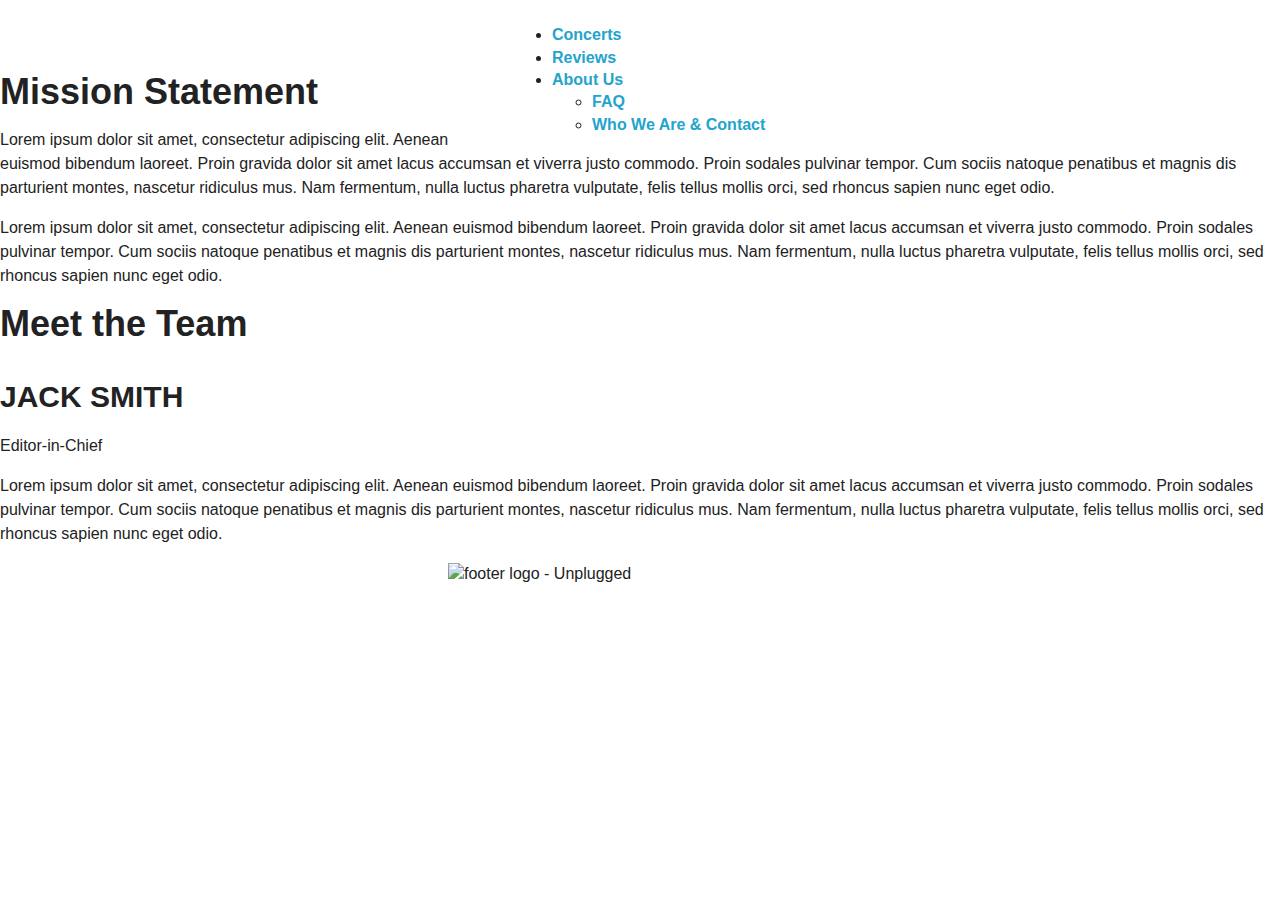
==== about/index.html @ dc60c1c3 "Working on about us page" ====
<!doctype html>
<html class="no-js" lang="">

<head>
    <meta charset="utf-8">
    <meta http-equiv="x-ua-compatible" content="ie=edge">
    <title></title>
    <meta name="description" content="">
    <meta name="viewport" content="width=device-width, initial-scale=1">
    <link rel="apple-touch-icon" href="../apple-touch-icon.png">
    <!-- Place favicon.ico in the root directory -->
    <link rel="stylesheet" href="../css/normalize.css">
    <link rel="stylesheet" href="../css/main.css">
    <script src="../js/vendor/modernizr-2.8.3.min.js"></script>
</head>

<body>
    <!--[if lt IE 8]>
            <p class="browserupgrade">You are using an <strong>outdated</strong> browser. Please <a href="http://browsehappy.com/">upgrade your browser</a> to improve your experience.</p>
        <![endif]-->
    <!-- Add your site or application content here -->
    <header>
        <h1 id="logo"><img src="../img/logo.png" alt="Unplugged"></h1>
        <nav>
            <ul>
                <li><a href="#">Concerts</a></li>
                <li><a href="#">Reviews</a></li>
                <li><a href="#">About Us</a>
                    <ul class="subnav">
                        <li><a href="#">FAQ</a></li>
                        <li><a href="#">Who We Are & Contact</a></li>
                    </ul>
                </li>
            </ul>
        </nav>
    </header>
    
    <div class="main-content">
        <div class="mission"></div>
        <h1>Mission Statement</h1>
        <p>Lorem ipsum dolor sit amet, consectetur adipiscing elit. Aenean euismod bibendum laoreet. Proin gravida dolor sit amet lacus accumsan et viverra justo commodo. Proin sodales pulvinar tempor. Cum sociis natoque penatibus et magnis dis parturient montes, nascetur ridiculus mus. Nam fermentum, nulla luctus pharetra vulputate, felis tellus mollis orci, sed rhoncus sapien nunc eget odio.
        </p>
        <p>Lorem ipsum dolor sit amet, consectetur adipiscing elit. Aenean euismod bibendum laoreet. Proin gravida dolor sit amet lacus accumsan et viverra justo commodo. Proin sodales pulvinar tempor. Cum sociis natoque penatibus et magnis dis parturient montes, nascetur ridiculus mus. Nam fermentum, nulla luctus pharetra vulputate, felis tellus mollis orci, sed rhoncus sapien nunc eget odio.
        </p>
        <div class="team">
            <h1>Meet the Team</h1>
            <div class="team-member clearfix">
                <div class="team-img" id="team-img-01"></div>
                <h2 class="team-name">Jack Smith</h2>
                <p class="team-title">Editor-in-Chief</p>
                <p class="team-description">
                    Lorem ipsum dolor sit amet, consectetur adipiscing elit. Aenean euismod bibendum laoreet. Proin gravida dolor sit amet lacus accumsan et viverra justo commodo. Proin sodales pulvinar tempor. Cum sociis natoque penatibus et magnis dis parturient montes, nascetur ridiculus mus. Nam fermentum, nulla luctus pharetra vulputate, felis tellus mollis orci, sed rhoncus sapien nunc eget odio.
                </p>
            </div>
            <!-- team-member -->
        </div>
        <!-- team -->
    </div>
    <!-- main-content -->
    <!-- Footer -->
    <footer>
        <div id="footer-logo"><img src="../img/footer-logo.png" alt="footer logo - Unplugged"></div>
    </footer>
    <!-- Javascript stuff -->
    <script src="https://code.jquery.com/jquery-1.12.0.min.js"></script>
    <script>
    window.jQuery || document.write('<script src="../js/vendor/jquery-1.12.0.min.js"><\/script>')
    </script>
    <script src="../js/plugins.js"></script>
    <script src="../js/main.js"></script>
    <!-- Google Analytics: change UA-XXXXX-X to be your site's ID. -->
    <script>
    (function(b, o, i, l, e, r) {
        b.GoogleAnalyticsObject = l;
        b[l] || (b[l] =
            function() {
                (b[l].q = b[l].q || []).push(arguments)
            });
        b[l].l = +new Date;
        e = o.createElement(i);
        r = o.getElementsByTagName(i)[0];
        e.src = 'https://www.google-analytics.com/analytics.js';
        r.parentNode.insertBefore(e, r)
    }(window, document, 'script', 'ga'));
    ga('create', 'UA-XXXXX-X', 'auto');
    ga('send', 'pageview');
    </script>
</body>

</html>
---- css/main.css ----
/*! HTML5 Boilerplate v5.3.0 | MIT License | https://html5boilerplate.com/ */


/*
 * What follows is the result of much research on cross-browser styling.
 * Credit left inline and big thanks to Nicolas Gallagher, Jonathan Neal,
 * Kroc Camen, and the H5BP dev community and team.
 */


/* ==========================================================================
   Base styles: opinionated defaults
   ========================================================================== */

html {
    color: #222;
    font-size: 1em;
    line-height: 1.4;
}


/*
 * Remove text-shadow in selection highlight:
 * https://twitter.com/miketaylr/status/12228805301
 *
 * These selection rule sets have to be separate.
 * Customize the background color to match your design.
 */

::-moz-selection {
    background: #b3d4fc;
    text-shadow: none;
}

::selection {
    background: #b3d4fc;
    text-shadow: none;
}


/*
 * A better looking default horizontal rule
 */

hr {
    display: block;
    height: 1px;
    border: 0;
    border-top: 1px solid #ccc;
    margin: 1em 0;
    padding: 0;
}


/*
 * Remove the gap between audio, canvas, iframes,
 * images, videos and the bottom of their containers:
 * https://github.com/h5bp/html5-boilerplate/issues/440
 */

audio,
canvas,
iframe,
img,
svg,
video {
    vertical-align: middle;
}


/*
 * Remove default fieldset styles.
 */

fieldset {
    border: 0;
    margin: 0;
    padding: 0;
}


/*
 * Allow only vertical resizing of textareas.
 */

textarea {
    resize: vertical;
}


/* ==========================================================================
   Browser Upgrade Prompt
   ========================================================================== */

.browserupgrade {
    margin: 0.2em 0;
    background: #ccc;
    color: #000;
    padding: 0.2em 0;
}


/* ==========================================================================
   Author's custom styles
   ========================================================================== */
   
/* COLORS =============================================
Dark Pink (Magenta): #b21e49;
Light Grey: #eeeeee;
Bright Pink: #ff1256;
Dark Grey: #222222;
Blue: #23a4cc;
============================================= */

/* Global Styles ============================= */
body, html{
    font-family: 'Source Sans Pro', sans-serif;
    font-size: 16px;
    color: #222222;
}
 
a {
    font-weight: bold;
    color: #23a4cc;
    text-decoration: none;
}
 

p{
    font-size: 1rem;
    line-height: 1.5rem;
}

h1, h2, h3, h4{
    
}
 
h1 {
  font-size: 2.25rem; /* 36px */
  font-weight: bold;
  line-height: 0.667;
  
}

 
h2{
  font-size: 1.875rem; /* 30px */
  font-weight: bold;
  text-transform: uppercase;
  line-height: 0.8;
}
 
h3 {
  font-size: 1.5; /* 24px */
  font-weight: bold;
  line-height: 1;
  
}


 
h4{
    
}

.btn {
    background-color: #ff1256;
    border: none;
    color: #ffffff;
    font-weight: bold;
    text-transform: uppercase;
    line-height: 1.333em;
    text-align: center;
    box-shadow: 2px 2px 0 #DADADA;

    /* this is what I extracted from photoshop - box-shadow: 1.5px 2.598px 0 0 rgba(178, 30, 73, 0.4);*/

}

.btn:hover {
    background-color: #b21e49;
}


/* Header ============================= */

header {
    width: 100%;
}

#logo {
    width: 90%;
    margin: auto;
    /* centers the logo */
}

nav {
    width: 100%;
}

nav ul {
    margin: auto;
    /*  centers the navigation items */
}


/* Main Content ============================= */

#main-content {
    width: 96%;
    margin: 0 2%;
}

.hero-area {
    width: 100%;
}

.top-story {
    width: 100%;
}

.top-img {
    width: 100%;
}


/* Sidebar ============================= */

aside {
    width: 100%;
}

.newsletter {
    width: 100%;
}

.upcoming {
    display: none;
}

.faq {
    display: none;
}


/* Recent News & Reviews section ============================= */

.feed {
    width: 100%;
}

.feed-item {
    clear: both;
}

.feed-image {
    width: 44%;
    margin-right: 6%;
    float: left;
}

.feed-item p {
    display: none;
}


/* Footer ============================= */

footer {
    /* need to add clear:both property to clear the floats from news and reviews section.
       Otherwise footer mixes with last news/review section */
    clear: both;
    width: 70%;
    margin: auto;
}

#footer-logo {
    width: 100%;
}


/* ==========================================================================
   Helper classes
   ========================================================================== */


/*
 * Hide visually and from screen readers
 */

.hidden {
    display: none !important;
}


/*
 * Hide only visually, but have it available for screen readers:
 * http://snook.ca/archives/html_and_css/hiding-content-for-accessibility
 */

.visuallyhidden {
    border: 0;
    clip: rect(0 0 0 0);
    height: 1px;
    margin: -1px;
    overflow: hidden;
    padding: 0;
    position: absolute;
    width: 1px;
}


/*
 * Extends the .visuallyhidden class to allow the element
 * to be focusable when navigated to via the keyboard:
 * https://www.drupal.org/node/897638
 */

.visuallyhidden.focusable:active,
.visuallyhidden.focusable:focus {
    clip: auto;
    height: auto;
    margin: 0;
    overflow: visible;
    position: static;
    width: auto;
}


/*
 * Hide visually and from screen readers, but maintain layout
 */

.invisible {
    visibility: hidden;
}


/*
 * Clearfix: contain floats
 *
 * For modern browsers
 * 1. The space content is one way to avoid an Opera bug when the
 *    `contenteditable` attribute is included anywhere else in the document.
 *    Otherwise it causes space to appear at the top and bottom of elements
 *    that receive the `clearfix` class.
 * 2. The use of `table` rather than `block` is only necessary if using
 *    `:before` to contain the top-margins of child elements.
 */

.clearfix:before,
.clearfix:after {
    content: " ";
    /* 1 */
    display: table;
    /* 2 */
}

.clearfix:after {
    clear: both;
}


/* ==========================================================================
   EXAMPLE Media Queries for Responsive Design.
   These examples override the primary ('mobile first') styles.
   Modify as content requires.
   ========================================================================== */

@media (min-width: 768px) {
    /*  for tablet styles */
    #logo {
        width: 40%;
        float: left;
    }
    
    nav {
        width: 60%;
        float: right;
    }
    /*  Featured news item section ============== */
    .top-story {
        width: 100%;
    }
    
    /* sidebar section ===================== */
    .sidebar {
        clear: both;
        width: 30%;
        float: right;
    }
    .upcoming {
        display: block;
    }
    .faq {
        display: block;
    }
    /*  Recent News & Reviews section ============== */
    .feed {
        width: 60%;
        float: left;
    }
    .feed-image {
        width: 35%;
    }
    /*   DETAILS pages ======================= */
    .detail-img {
        width: 45%;
        float: left;
    }
    .detail-title {
        width: 50%;
        float: right;
    }
    .reviews-detail {
        clear: both;
    }

    aside.detail {
        width: 100%;
    }

    .detail .newsletter h2 {
        display: inline;
    }

    .detail .newsletter input {
        display: inline;
    }
    /*  footer ================ */
    footer {
        width: 100%;
        clear: both;
    }
    #footer-logo {
        width: 30%;
        margin: auto;
    }
}

@media (min-width: 940px) {
    /*  for desktop styles */
}

@media print,
(-webkit-min-device-pixel-ratio: 1.25),
(min-resolution: 1.25dppx),
(min-resolution: 120dpi) {
    /* Style adjustments for high resolution devices */
}


/* ==========================================================================
   Print styles.
   Inlined to avoid the additional HTTP request:
   http://www.phpied.com/delay-loading-your-print-css/
   ========================================================================== */

@media print {
    *,
    *:before,
    *:after,
    *:first-letter,
    *:first-line {
        background: transparent !important;
        color: #000 !important;
        /* Black prints faster:
                                   http://www.sanbeiji.com/archives/953 */
        box-shadow: none !important;
        text-shadow: none !important;
    }
    a,
    a:visited {
        text-decoration: underline;
    }
    a[href]:after {
        content: " (" attr(href) ")";
    }
    abbr[title]:after {
        content: " (" attr(title) ")";
    }
    /*
     * Don't show links that are fragment identifiers,
     * or use the `javascript:` pseudo protocol
     */
    a[href^="#"]:after,
    a[href^="javascript:"]:after {
        content: "";
    }
    pre,
    blockquote {
        border: 1px solid #999;
        page-break-inside: avoid;
    }
    /*
     * Printing Tables:
     * http://css-discuss.incutio.com/wiki/Printing_Tables
     */
    thead {
        display: table-header-group;
    }
    tr,
    img {
        page-break-inside: avoid;
    }
    img {
        max-width: 100% !important;
    }
    p,
    h2,
    h3 {
        orphans: 3;
        widows: 3;
    }
    h2,
    h3 {
        page-break-after: avoid;
    }
}
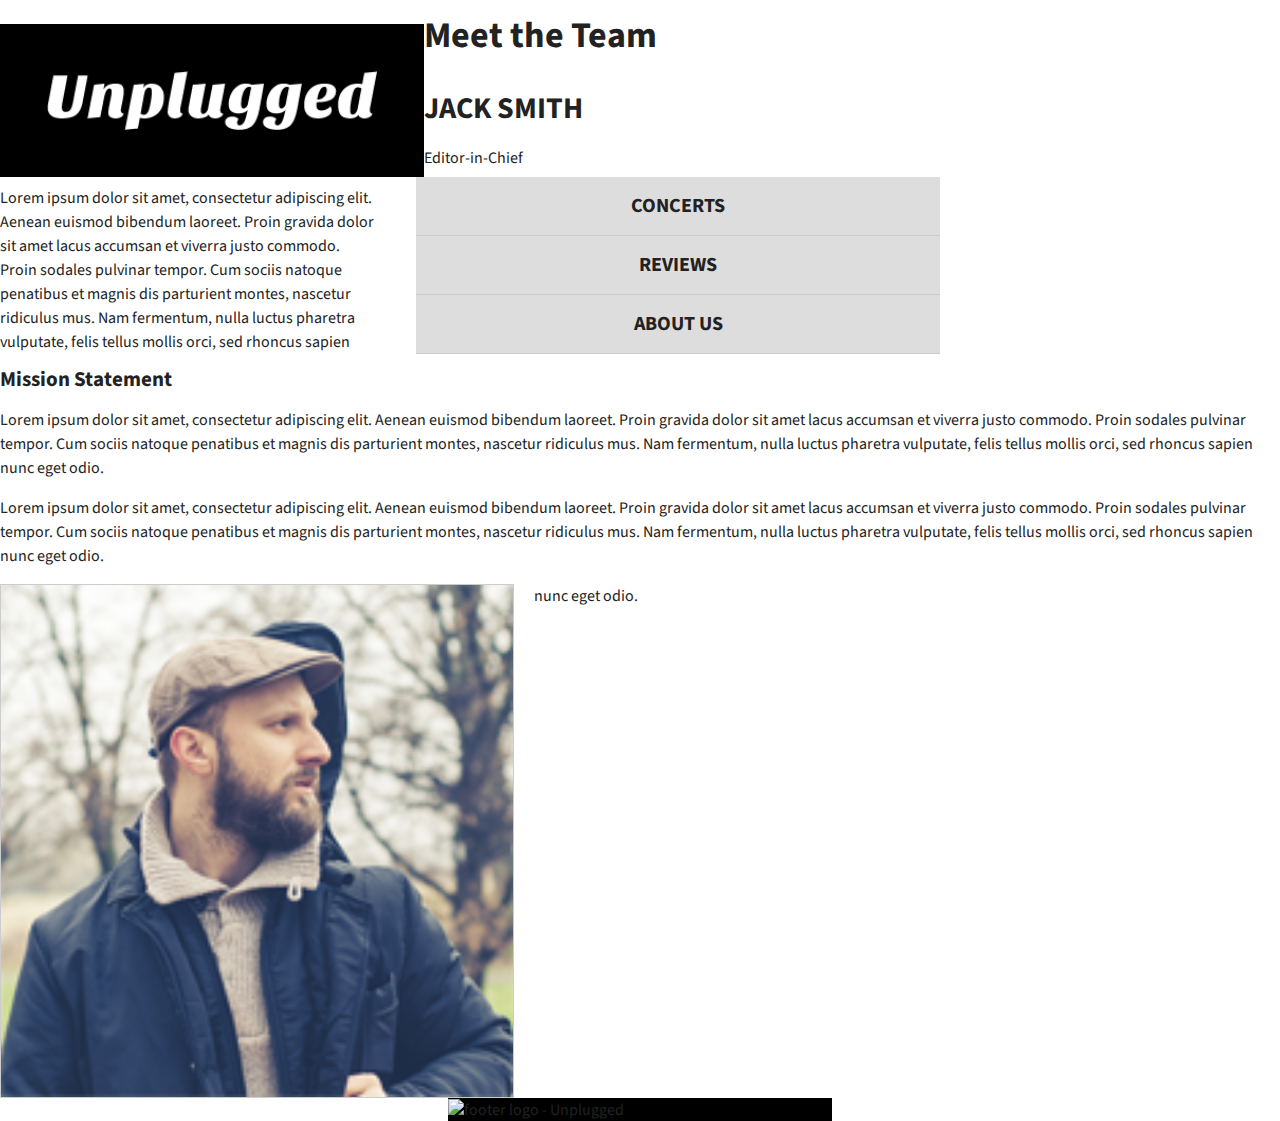
==== commit a6def773: "Working on mobile-first version of about us page" ====
--- a/about/index.html
+++ b/about/index.html
@@ -9,6 +9,10 @@
     <meta name="viewport" content="width=device-width, initial-scale=1">
     <link rel="apple-touch-icon" href="../apple-touch-icon.png">
     <!-- Place favicon.ico in the root directory -->
+    <!-- Fonts -->
+    <link href='https://fonts.googleapis.com/css?family=Source+Sans+Pro' rel='stylesheet' type='text/css'>
+    <link href='https://fonts.googleapis.com/css?family=Sansita+One' rel='stylesheet' type='text/css'>
+    <!-- CSS Stylesheets -->
     <link rel="stylesheet" href="../css/normalize.css">
     <link rel="stylesheet" href="../css/main.css">
     <script src="../js/vendor/modernizr-2.8.3.min.js"></script>
@@ -34,14 +38,15 @@
             </ul>
         </nav>
     </header>
-    
     <div class="main-content">
-        <div class="mission"></div>
-        <h1>Mission Statement</h1>
-        <p>Lorem ipsum dolor sit amet, consectetur adipiscing elit. Aenean euismod bibendum laoreet. Proin gravida dolor sit amet lacus accumsan et viverra justo commodo. Proin sodales pulvinar tempor. Cum sociis natoque penatibus et magnis dis parturient montes, nascetur ridiculus mus. Nam fermentum, nulla luctus pharetra vulputate, felis tellus mollis orci, sed rhoncus sapien nunc eget odio.
-        </p>
-        <p>Lorem ipsum dolor sit amet, consectetur adipiscing elit. Aenean euismod bibendum laoreet. Proin gravida dolor sit amet lacus accumsan et viverra justo commodo. Proin sodales pulvinar tempor. Cum sociis natoque penatibus et magnis dis parturient montes, nascetur ridiculus mus. Nam fermentum, nulla luctus pharetra vulputate, felis tellus mollis orci, sed rhoncus sapien nunc eget odio.
-        </p>
+        <div class="mission">
+            <h1>Mission Statement</h1>
+            <p>Lorem ipsum dolor sit amet, consectetur adipiscing elit. Aenean euismod bibendum laoreet. Proin gravida dolor sit amet lacus accumsan et viverra justo commodo. Proin sodales pulvinar tempor. Cum sociis natoque penatibus et magnis dis parturient montes, nascetur ridiculus mus. Nam fermentum, nulla luctus pharetra vulputate, felis tellus mollis orci, sed rhoncus sapien nunc eget odio.
+            </p>
+            <p>Lorem ipsum dolor sit amet, consectetur adipiscing elit. Aenean euismod bibendum laoreet. Proin gravida dolor sit amet lacus accumsan et viverra justo commodo. Proin sodales pulvinar tempor. Cum sociis natoque penatibus et magnis dis parturient montes, nascetur ridiculus mus. Nam fermentum, nulla luctus pharetra vulputate, felis tellus mollis orci, sed rhoncus sapien nunc eget odio.
+            </p>
+        </div>
+        <!-- mission -->
         <div class="team">
             <h1>Meet the Team</h1>
             <div class="team-member clearfix">
--- a/css/main.css
+++ b/css/main.css
@@ -103,7 +103,8 @@
 /* ==========================================================================
    Author's custom styles
    ========================================================================== */
-   
+
+
 /* COLORS =============================================
 Dark Pink (Magenta): #b21e49;
 Light Grey: #eeeeee;
@@ -112,56 +113,55 @@
 Blue: #23a4cc;
 ============================================= */
 
+
 /* Global Styles ============================= */
-body, html{
+
+body,
+html {
     font-family: 'Source Sans Pro', sans-serif;
     font-size: 16px;
     color: #222222;
 }
- 
+
 a {
     font-weight: bold;
     color: #23a4cc;
     text-decoration: none;
 }
- 
-
-p{
+
+p {
     font-size: 1rem;
     line-height: 1.5rem;
 }
 
-h1, h2, h3, h4{
-    
-}
- 
+h1,
+h2,
+h3,
+h4 {}
+
 h1 {
-  font-size: 2.25rem; /* 36px */
-  font-weight: bold;
-  line-height: 0.667;
-  
-}
-
- 
-h2{
-  font-size: 1.875rem; /* 30px */
-  font-weight: bold;
-  text-transform: uppercase;
-  line-height: 0.8;
-}
- 
+    font-size: 2.25rem;
+    /* 36px */
+    font-weight: bold;
+    line-height: 0.667;
+}
+
+h2 {
+    font-size: 1.875rem;
+    /* 30px */
+    font-weight: bold;
+    text-transform: uppercase;
+    line-height: 0.8;
+}
+
 h3 {
-  font-size: 1.5; /* 24px */
-  font-weight: bold;
-  line-height: 1;
-  
-}
-
-
- 
-h4{
-    
-}
+    font-size: 1.5;
+    /* 24px */
+    font-weight: bold;
+    line-height: 1;
+}
+
+h4 {}
 
 .btn {
     background-color: #ff1256;
@@ -172,43 +172,74 @@
     line-height: 1.333em;
     text-align: center;
     box-shadow: 2px 2px 0 #DADADA;
-
     /* this is what I extracted from photoshop - box-shadow: 1.5px 2.598px 0 0 rgba(178, 30, 73, 0.4);*/
-
 }
 
 .btn:hover {
     background-color: #b21e49;
 }
 
+img {
+    width: 100%;
+    height: auto;
+}
+
 
 /* Header ============================= */
 
 header {
     width: 100%;
+    background: #DDD;
 }
 
 #logo {
     width: 90%;
     margin: auto;
     /* centers the logo */
+    background: #000;
+    /* added this as the image for logo is white text on grey background. To get white text on black background, added black background here*/
+    max-width: 330px;
+    padding: 5%;
 }
 
 nav {
     width: 100%;
+    margin: auto;
 }
 
 nav ul {
     margin: auto;
     /*  centers the navigation items */
+    list-style: none;
+}
+
+nav ul li {
+    background: #DDDDDD;
+    border-bottom: 1px solid #CCCCCC;
+    /* adds the horizontal rule for mobile version */
+    font-size: 1.25rem;
+    text-transform: uppercase;
+    text-align: center;
+    text-transform: uppercase;
+    padding: 15px 0;
+}
+
+nav ul li a {
+    color: #222222;
+}
+
+.subnav {
+    display: none;
 }
 
 
 /* Main Content ============================= */
 
 #main-content {
-    width: 96%;
-    margin: 0 2%;
+    clear: both;
+    width: 94%;
+    margin: auto;
+    max-width: 960px;
 }
 
 .hero-area {
@@ -221,6 +252,7 @@
 
 .top-img {
     width: 100%;
+    height: auto;
 }
 
 
@@ -262,6 +294,45 @@
 .feed-item p {
     display: none;
 }
+
+
+/* ABOUT PAGE ============================= */
+
+.mission {
+    width: 100%;
+    float: left;
+}
+
+.mission h1 {
+    font-weight: bold;
+    font-size: 1.3125rem; /* 21px */
+    line-height: 1.125em;
+}
+
+.team {}
+
+.team-member {}
+
+.team-img {
+    background-position: center;
+    background-size: cover;
+    background-repeat: no-repeat;
+    width: 40%;
+    padding-bottom: 40%;
+    float: left;
+    margin-right: 20px;
+    border: 1px solid #ccc;
+}
+
+#team-img-01 {
+    background-image: url('../img/team-jack.png');
+}
+
+.team-name {}
+
+.team-title {}
+
+.team-description {}
 
 
 /* Footer ============================= */
@@ -276,6 +347,7 @@
 
 #footer-logo {
     width: 100%;
+    background-color: #000;
 }
 
 
@@ -369,11 +441,13 @@
 
 @media (min-width: 768px) {
     /*  for tablet styles */
+    header {
+        max-width: 940px;
+    }
     #logo {
         width: 40%;
         float: left;
     }
-    
     nav {
         width: 60%;
         float: right;
@@ -382,7 +456,10 @@
     .top-story {
         width: 100%;
     }
-    
+    .top-img {
+        width: 50%;
+        height: auto;
+    }
     /* sidebar section ===================== */
     .sidebar {
         clear: both;
@@ -415,15 +492,12 @@
     .reviews-detail {
         clear: both;
     }
-
     aside.detail {
         width: 100%;
     }
-
     .detail .newsletter h2 {
         display: inline;
     }
-
     .detail .newsletter input {
         display: inline;
     }
@@ -440,6 +514,13 @@
 
 @media (min-width: 940px) {
     /*  for desktop styles */
+    header {
+        max-width: 940px;
+    }
+    .top-img {
+        width: 100%;
+        max-width: 620px;
+    }
 }
 
 @media print,
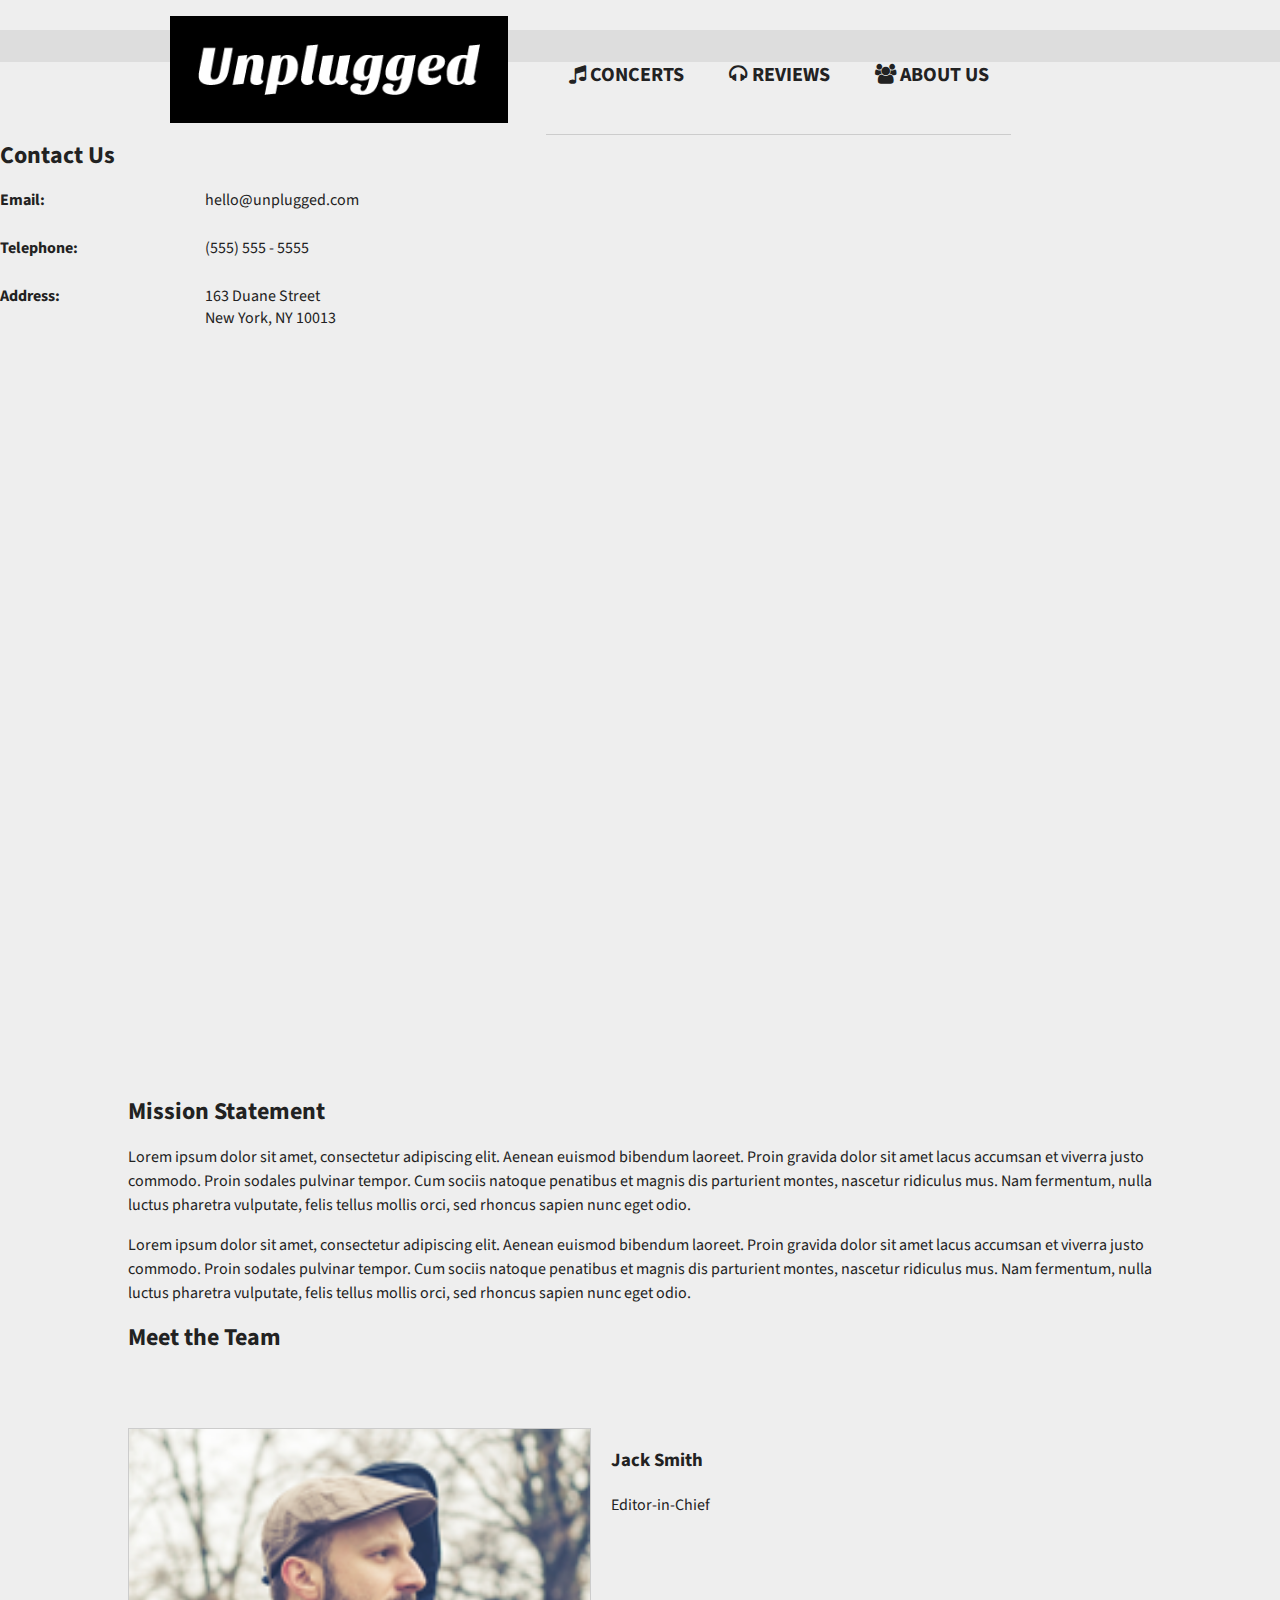
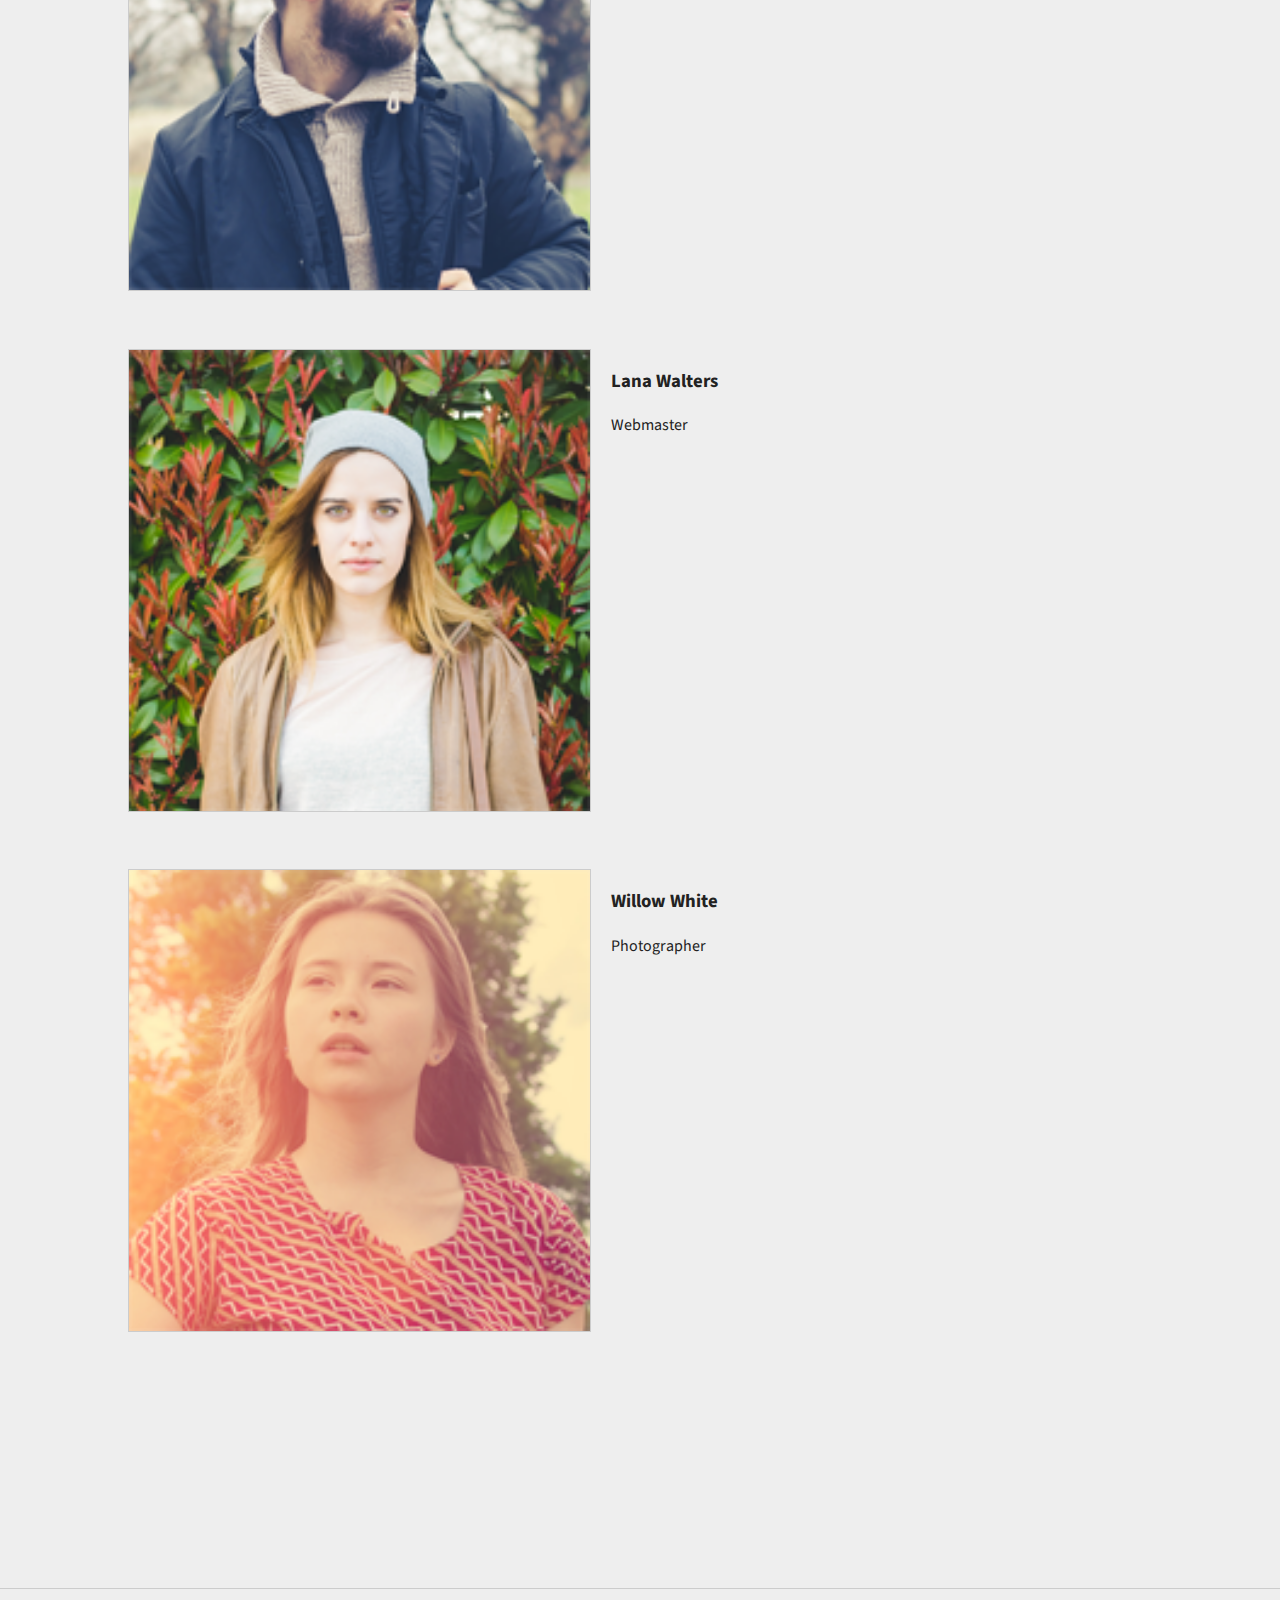
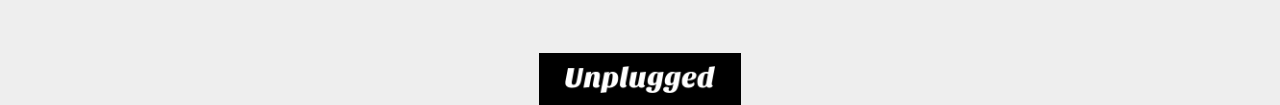
==== commit 2f7317ec: "added responsive breakpoints in css for news-detail page" ====
--- a/about/index.html
+++ b/about/index.html
@@ -10,11 +10,12 @@
     <link rel="apple-touch-icon" href="../apple-touch-icon.png">
     <!-- Place favicon.ico in the root directory -->
     <!-- Fonts -->
-    <link href='https://fonts.googleapis.com/css?family=Source+Sans+Pro' rel='stylesheet' type='text/css'>
+    <link href='https://fonts.googleapis.com/css?family=Source+Sans+Pro:400,600,700,900' rel='stylesheet' type='text/css'>
     <link href='https://fonts.googleapis.com/css?family=Sansita+One' rel='stylesheet' type='text/css'>
     <!-- CSS Stylesheets -->
     <link rel="stylesheet" href="../css/normalize.css">
     <link rel="stylesheet" href="../css/main.css">
+    <link rel="stylesheet" href="../css/font-awesome.min.css">
     <script src="../js/vendor/modernizr-2.8.3.min.js"></script>
 </head>
 
@@ -23,22 +24,48 @@
             <p class="browserupgrade">You are using an <strong>outdated</strong> browser. Please <a href="http://browsehappy.com/">upgrade your browser</a> to improve your experience.</p>
         <![endif]-->
     <!-- Add your site or application content here -->
+    <div class="grey-line"></div>
     <header>
         <h1 id="logo"><img src="../img/logo.png" alt="Unplugged"></h1>
         <nav>
             <ul>
-                <li><a href="#">Concerts</a></li>
-                <li><a href="#">Reviews</a></li>
-                <li><a href="#">About Us</a>
+                <li><a href="#"><i class="fa fa-music"></i> Concerts</a></li>
+                <li><a href="#"><i class="fa fa-headphones"></i> Reviews</a></li>
+                <li><a href="#"><i class="fa fa-users"></i> About Us</a>
                     <ul class="subnav">
-                        <li><a href="#">FAQ</a></li>
+                        <li><i class="fa fa-question-circle"></i> <a href="#">FAQ</a></li>
                         <li><a href="#">Who We Are & Contact</a></li>
                     </ul>
                 </li>
             </ul>
         </nav>
     </header>
-    <div class="main-content">
+    <div class="main-content about-us">
+        <div class="contact-info">
+            <h1>Contact Us</h1>
+            <dl>
+                <dt>Email:</dt>
+                <dd>hello@unplugged.com</dd>
+                <dt>Telephone:</dt>
+                <dd>(555) 555 - 5555</dd>
+                <dt>Address:</dt>
+                <dd>
+                    <address>
+                        163 Duane Street
+                        <br> New York, NY 10013
+                    </address>
+            </dl>
+            <!-- 
+            <p><strong>Email: </strong>hello@unplugged.com</p>
+            <p><strong>Telephone: </strong>(555) 555 - 5555</p>
+            <p class="street"><strong>Address:</strong> 163 Duane Street</p>
+            <p><span class="address">New York, NY 10013</span></p>
+             -->
+        </div>
+        <!-- contact-info -->
+        <div class="map-container">
+            <iframe src="https://www.google.com/maps/embed?pb=!1m18!1m12!1m3!1d3024.0479108782374!2d-74.01105588469478!3d40.71696177933135!2m3!1f0!2f0!3f0!3m2!1i1024!2i768!4f13.1!3m3!1m2!1s0x89c25a21c17b2b97%3A0xf6788e016ca7db41!2s163+Duane+St%2C+New+York%2C+NY+10013!5e0!3m2!1sen!2sus!4v1469478846042" width="600" height="450" frameborder="0" style="border:0" allowfullscreen></iframe>
+        </div>
         <div class="mission">
             <h1>Mission Statement</h1>
             <p>Lorem ipsum dolor sit amet, consectetur adipiscing elit. Aenean euismod bibendum laoreet. Proin gravida dolor sit amet lacus accumsan et viverra justo commodo. Proin sodales pulvinar tempor. Cum sociis natoque penatibus et magnis dis parturient montes, nascetur ridiculus mus. Nam fermentum, nulla luctus pharetra vulputate, felis tellus mollis orci, sed rhoncus sapien nunc eget odio.
@@ -51,8 +78,26 @@
             <h1>Meet the Team</h1>
             <div class="team-member clearfix">
                 <div class="team-img" id="team-img-01"></div>
-                <h2 class="team-name">Jack Smith</h2>
+                <h3 class="team-name">Jack Smith</h3>
                 <p class="team-title">Editor-in-Chief</p>
+                <p class="team-description">
+                    Lorem ipsum dolor sit amet, consectetur adipiscing elit. Aenean euismod bibendum laoreet. Proin gravida dolor sit amet lacus accumsan et viverra justo commodo. Proin sodales pulvinar tempor. Cum sociis natoque penatibus et magnis dis parturient montes, nascetur ridiculus mus. Nam fermentum, nulla luctus pharetra vulputate, felis tellus mollis orci, sed rhoncus sapien nunc eget odio.
+                </p>
+            </div>
+            <!-- team-member -->
+            <div class="team-member clearfix">
+                <div class="team-img" id="team-img-02"></div>
+                <h3 class="team-name">Lana Walters</h3>
+                <p class="team-title">Webmaster</p>
+                <p class="team-description">
+                    Lorem ipsum dolor sit amet, consectetur adipiscing elit. Aenean euismod bibendum laoreet. Proin gravida dolor sit amet lacus accumsan et viverra justo commodo. Proin sodales pulvinar tempor. Cum sociis natoque penatibus et magnis dis parturient montes, nascetur ridiculus mus. Nam fermentum, nulla luctus pharetra vulputate, felis tellus mollis orci, sed rhoncus sapien nunc eget odio.
+                </p>
+            </div>
+            <!-- team-member -->
+            <div class="team-member clearfix">
+                <div class="team-img" id="team-img-03"></div>
+                <h3 class="team-name">Willow White</h3>
+                <p class="team-title">Photographer</p>
                 <p class="team-description">
                     Lorem ipsum dolor sit amet, consectetur adipiscing elit. Aenean euismod bibendum laoreet. Proin gravida dolor sit amet lacus accumsan et viverra justo commodo. Proin sodales pulvinar tempor. Cum sociis natoque penatibus et magnis dis parturient montes, nascetur ridiculus mus. Nam fermentum, nulla luctus pharetra vulputate, felis tellus mollis orci, sed rhoncus sapien nunc eget odio.
                 </p>
@@ -60,11 +105,12 @@
             <!-- team-member -->
         </div>
         <!-- team -->
+        <div class="separator"></div>
     </div>
     <!-- main-content -->
     <!-- Footer -->
     <footer>
-        <div id="footer-logo"><img src="../img/footer-logo.png" alt="footer logo - Unplugged"></div>
+        <div id="footer-logo"><img src="../img/logo.png" alt="footer logo - Unplugged"></div>
     </footer>
     <!-- Javascript stuff -->
     <script src="https://code.jquery.com/jquery-1.12.0.min.js"></script>
--- a/css/main.css
+++ b/css/main.css
@@ -45,11 +45,12 @@
 hr {
     display: block;
     height: 1px;
-    border: 0;
+    border: none;
     border-top: 1px solid #ccc;
     margin: 1em 0;
     padding: 0;
 }
+
 
 
 /*
@@ -121,6 +122,7 @@
     font-family: 'Source Sans Pro', sans-serif;
     font-size: 16px;
     color: #222222;
+    background: #eeeeee;
 }
 
 a {
@@ -140,10 +142,13 @@
 h4 {}
 
 h1 {
-    font-size: 2.25rem;
+    font-weight: 700;
+    font-size: 1.5rem;
+    /* 21px */
+    /*font-size: 2.25rem;*/
     /* 36px */
-    font-weight: bold;
-    line-height: 0.667;
+    /*font-weight: 700;*/
+    /*line-height: 0.667;*/
 }
 
 h2 {
@@ -161,7 +166,11 @@
     line-height: 1;
 }
 
-h4 {}
+h4 {
+    font-size: 1.2;
+    font-weight: bold;
+    line-height: 1;
+}
 
 .btn {
     background-color: #ff1256;
@@ -185,6 +194,7 @@
 }
 
 
+
 /* Header ============================= */
 
 header {
@@ -198,7 +208,7 @@
     /* centers the logo */
     background: #000;
     /* added this as the image for logo is white text on grey background. To get white text on black background, added black background here*/
-    max-width: 330px;
+    max-width: 280px;
     padding: 5%;
 }
 
@@ -218,9 +228,9 @@
     border-bottom: 1px solid #CCCCCC;
     /* adds the horizontal rule for mobile version */
     font-size: 1.25rem;
+    font-weight: 700;
     text-transform: uppercase;
     text-align: center;
-    text-transform: uppercase;
     padding: 15px 0;
 }
 
@@ -228,19 +238,26 @@
     color: #222222;
 }
 
+
+/* Tried using just .current to specify color, but it didn't work. Aleia mentioned that sometimes you have to be specific when you are in the nav element */
+
+nav ul li.current a {
+    color: #ff1256;
+}
+
 .subnav {
     display: none;
 }
 
 
 /* Main Content ============================= */
-
 #main-content {
     clear: both;
     width: 94%;
     margin: auto;
-    max-width: 960px;
-}
+    max-width: 320px;
+}
+
 
 .hero-area {
     width: 100%;
@@ -251,8 +268,14 @@
 }
 
 .top-img {
-    width: 100%;
+    width: 90%;
     height: auto;
+    margin: auto;
+    padding: 5% 2%;
+}
+
+.top-info {
+    border-bottom: 1px solid #ccc;
 }
 
 
@@ -264,6 +287,17 @@
 
 .newsletter {
     width: 100%;
+}
+
+.newsletter input {
+    width: 100%;
+    display: block;
+}
+
+.newsletter-btn {
+    margin-top: 2%;
+    padding: 5%;
+    box-shadow: 2px 2px 0px #888888;
 }
 
 .upcoming {
@@ -281,37 +315,122 @@
     width: 100%;
 }
 
+.feed .title {
+    font-size: 1rem;
+    font-weight: 600;
+}
 .feed-item {
     clear: both;
+    margin-left: 2%;
+}
+
+.feed-type {
+    text-transform: uppercase;
+    font-size: 12px;
+    font-weight: 400;
+    margin-bottom: 0;
 }
 
 .feed-image {
-    width: 44%;
+    width: 45%;
+    margin-top: 2%;
+    margin-left: 0.5%;
     margin-right: 6%;
     float: left;
-}
-
+    border: 2px solid #ccc;
+}
+
+.feed-details {
+    width: 45%;
+    float: left;
+    margin-top: -15px;
+}
+
+.feed-details a {
+    font-weight: 600;
+    color: #000;
+}
 .feed-item p {
     display: none;
 }
 
-
-/* ABOUT PAGE ============================= */
+.divider {
+    padding-bottom: 0;
+}
+
+/* ABOUT US PAGE ============================= */
+
+.about-us {
+    width: 100%;
+}
+
+.contact-info {
+    width: 80%;
+    margin: auto;
+    padding-bottom: 5%;
+}
+
+
+/* used this link for solution - http://stackoverflow.com/questions/1713048/how-to-style-dt-and-dd-so-they-are-on-the-same-line */
+
+dl {
+    width: 100%;
+    overflow: hidden;
+    padding: 0;
+    margin: 0;
+}
+
+dt {
+    font-weight: bold;
+    float: left;
+    width: 40%;
+    padding: 0;
+    margin: 0;
+}
+
+dd {
+    float: left;
+    width: 60%;
+    padding: 0;
+    margin: 0;
+    padding-bottom: 5%;
+}
+
+address {
+    font-style: normal;
+}
+
+.map-container {
+    width: 80%;
+    margin: auto;
+    position: relative;
+    padding-bottom: 75%;
+    /* this sets the map's aspect ratio */
+    height: 0;
+    overflow: hidden;
+}
+
+.map-container iframe {
+    position: absolute;
+    top: 0;
+    left: 0;
+    width: 100%;
+    height: 100%;
+}
 
 .mission {
-    width: 100%;
-    float: left;
-}
-
-.mission h1 {
-    font-weight: bold;
-    font-size: 1.3125rem; /* 21px */
-    line-height: 1.125em;
-}
-
-.team {}
-
-.team-member {}
+    width: 80%;
+    margin: auto;
+}
+
+.team {
+    padding-left: 10%;
+    /* for alignment */
+}
+
+.team-member {
+    padding-top: 5%;
+}
 
 .team-img {
     background-position: center;
@@ -328,11 +447,34 @@
     background-image: url('../img/team-jack.png');
 }
 
-.team-name {}
-
-.team-title {}
-
-.team-description {}
+#team-img-02 {
+    background-image: url('../img/team-lana.png');
+}
+
+#team-img-03 {
+    background-image: url('../img/team-willow.png');
+}
+
+.team-name {
+    padding-top: 0;
+    margin-top: 2%;
+    /* This aligned the text to align vertically with the image on the left */
+    margin-bottom: 0;
+}
+
+.team-title {
+    margin-top: 2%;
+}
+
+.team-description {
+    display: none;
+}
+
+.separator {
+    clear: both;
+    padding-top: 20%;
+    border-bottom: 1px solid #CCCCCC;
+}
 
 
 /* Footer ============================= */
@@ -341,13 +483,17 @@
     /* need to add clear:both property to clear the floats from news and reviews section.
        Otherwise footer mixes with last news/review section */
     clear: both;
+    padding-top: 5%;
     width: 70%;
     margin: auto;
 }
 
 #footer-logo {
     width: 100%;
+    margin: auto;
     background-color: #000;
+    max-width: 150px;
+    padding: 1% 2%;
 }
 
 
@@ -439,18 +585,54 @@
    Modify as content requires.
    ========================================================================== */
 
+/* Media Query for tablet ============================= */
+
 @media (min-width: 768px) {
     /*  for tablet styles */
+    .grey-line {
+        width: 100%;
+        height: 2em;
+        position: absolute;
+        top: 30px;
+        background: #ddd;
+    }
     header {
-        max-width: 940px;
+        width: 96%;
+        max-width: 768px;
+        margin: auto;
     }
     #logo {
-        width: 40%;
+        width: 30%;
         float: left;
+        max-width: 300px;
+        padding: 3%;
+        position: relative;
+        z-index: 100;
     }
     nav {
         width: 60%;
         float: right;
+        /*margin-left: 6%;*/
+    }
+    nav ul {
+        width: 100%;
+        float: right;
+        list-style: none;
+    }
+    nav ul li {
+        background: #eee;
+        /*reset to light gray body background*/
+        float: left;
+        /* this is what makes the nav items on a single line. Otherwise it displays in 3 lines */
+        padding: 8% 4%;
+    }
+    #main-content {
+        clear: both;
+        width: 94%;
+        margin: auto;
+        max-width: 768px;
+        border-bottom: 1px solid #CCCCCC;
+        /* adds the horizontal rule */
     }
     /*  Featured news item section ============== */
     .top-story {
@@ -501,6 +683,15 @@
     .detail .newsletter input {
         display: inline;
     }
+    /* ABOUT US PAGE ============================= */
+    .contact-info {
+        width: 40%;
+        float: left;
+    }
+    .map-container {
+        width: 60%;
+        float: left;
+    }
     /*  footer ================ */
     footer {
         width: 100%;
@@ -512,16 +703,26 @@
     }
 }
 
+/* Media Query for desktop ============================= */
+
 @media (min-width: 940px) {
     /*  for desktop styles */
     header {
         max-width: 940px;
     }
+    #main-content {
+        clear: both;
+        width: 94%;
+        margin: auto;
+        max-width: 940px;
+    }
     .top-img {
         width: 100%;
         max-width: 620px;
     }
 }
+
+/* Media Query for print ============================= */
 
 @media print,
 (-webkit-min-device-pixel-ratio: 1.25),
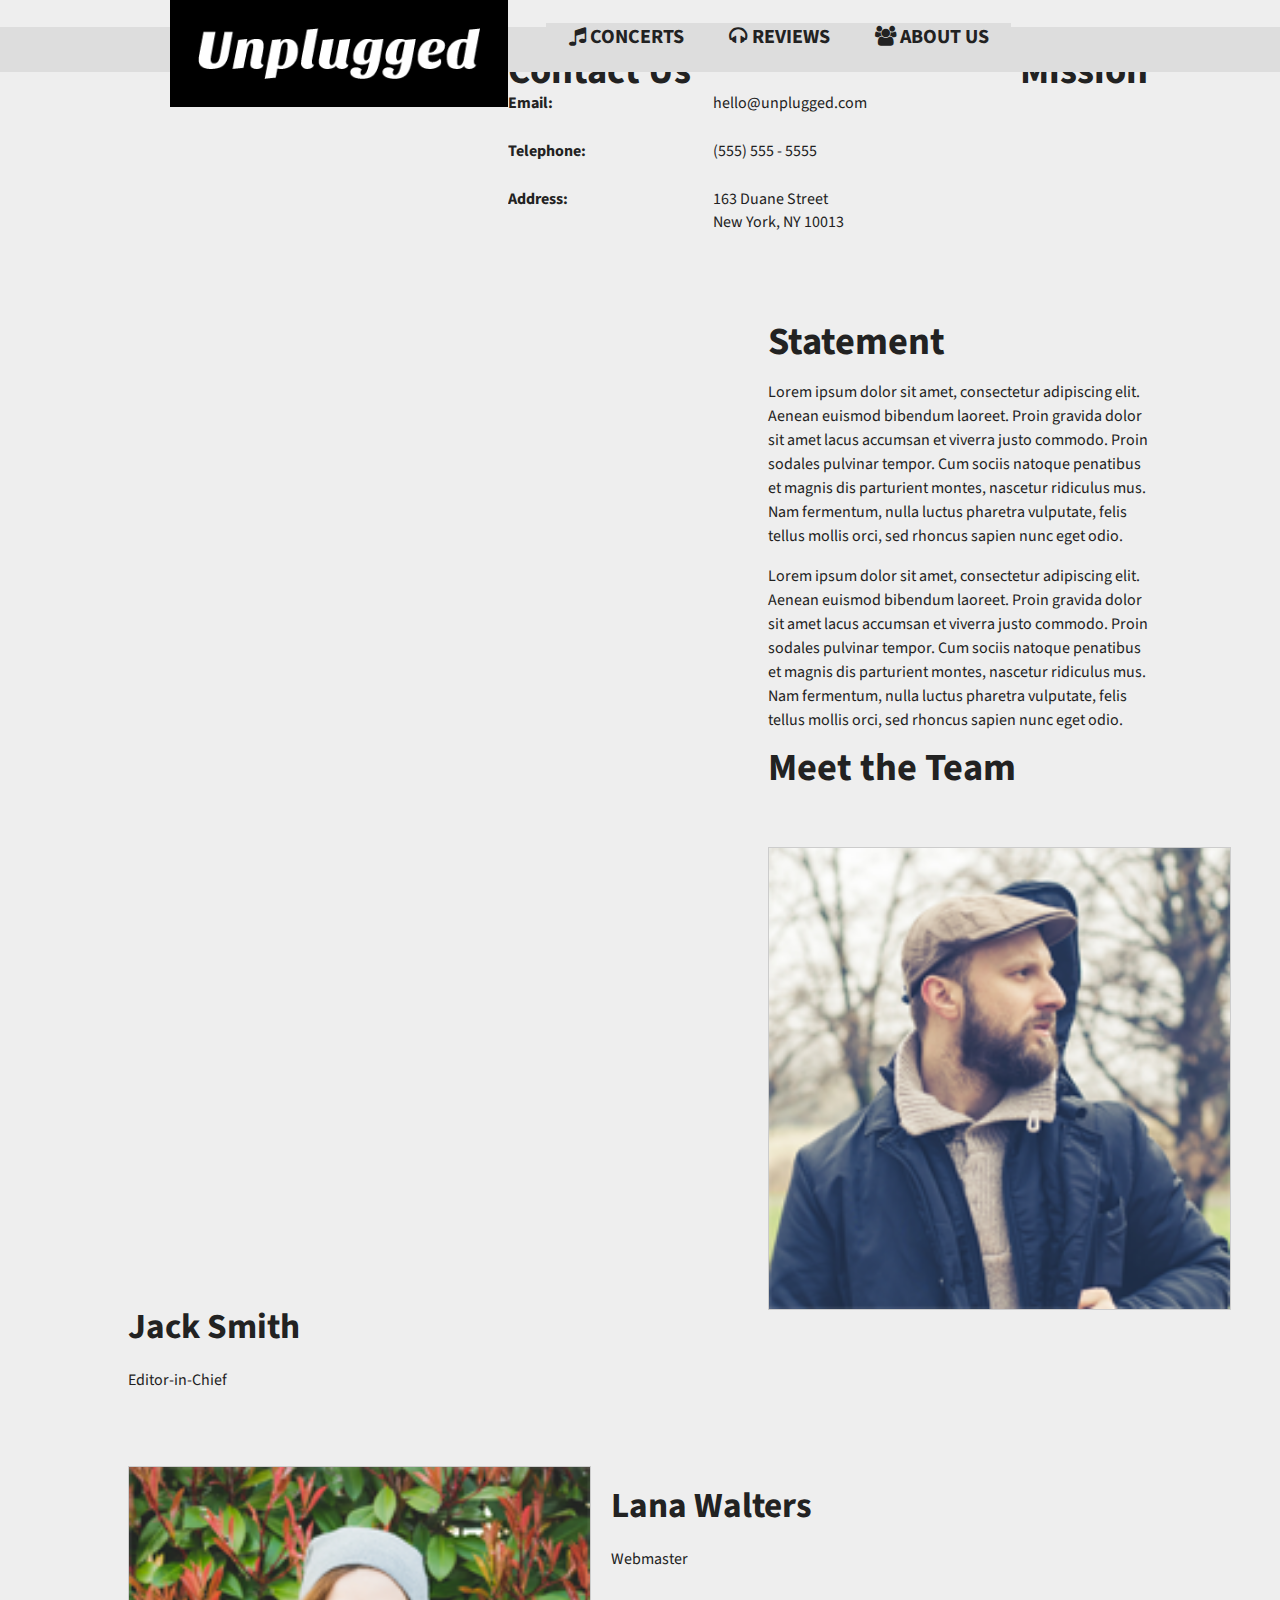
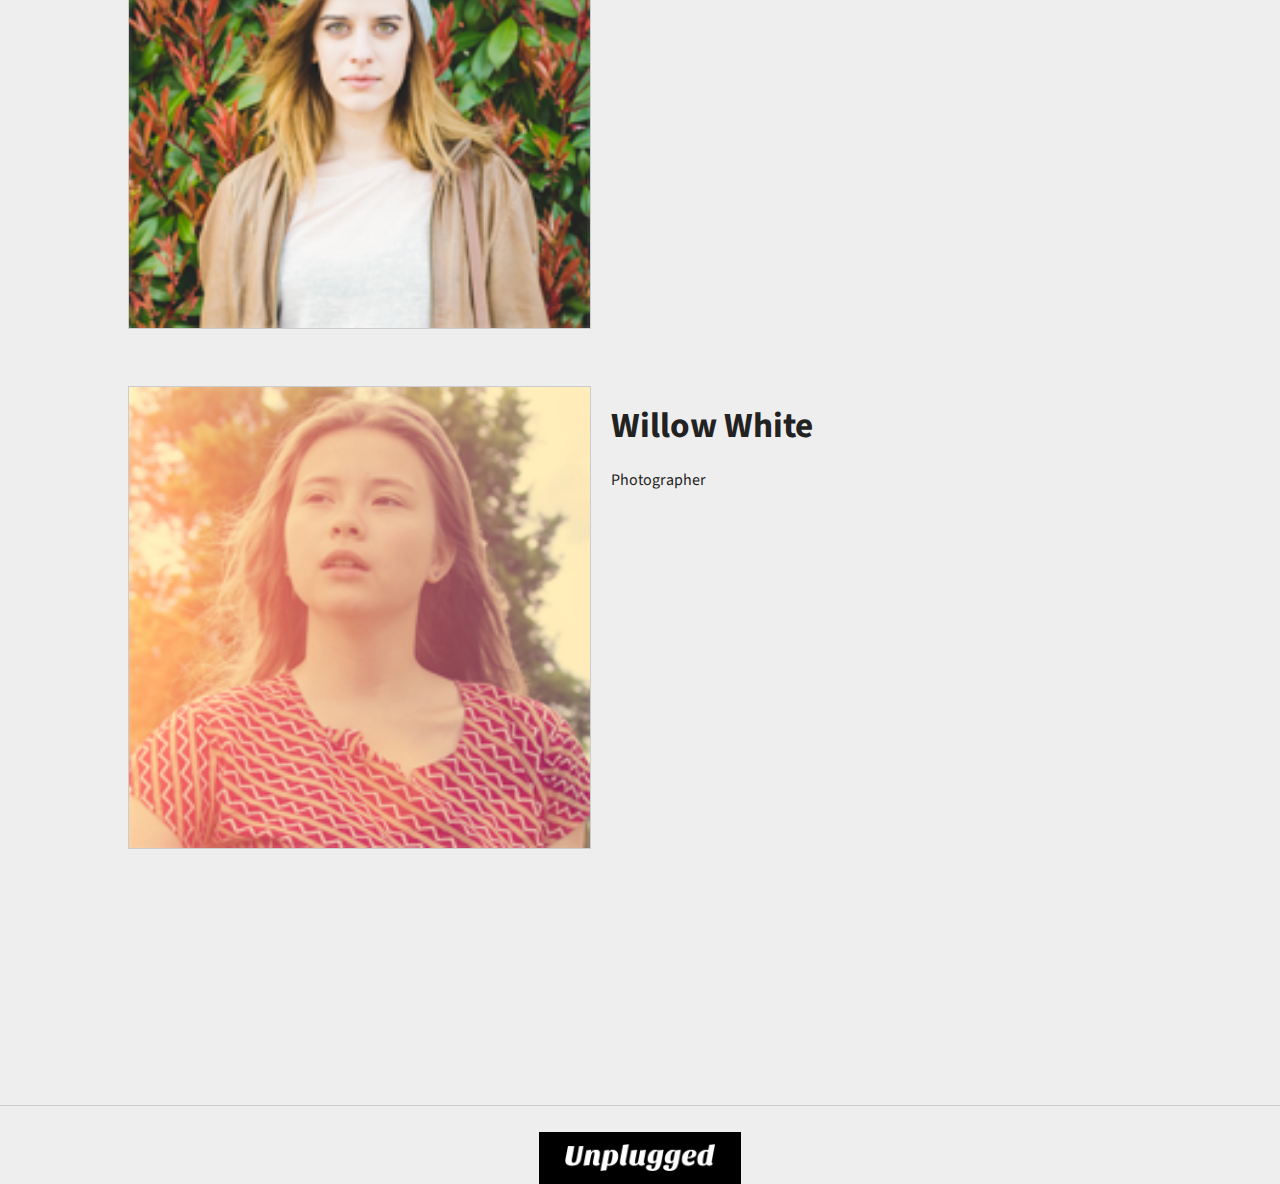
==== commit 3753b9dc: "fixed reviews main page responsive css layout" ====
--- a/about/index.html
+++ b/about/index.html
@@ -26,7 +26,7 @@
     <!-- Add your site or application content here -->
     <div class="grey-line"></div>
     <header>
-        <h1 id="logo"><img src="../img/logo.png" alt="Unplugged"></h1>
+        <h1 id="logo"><a href="../."><img src="../img/logo.png" alt="Unplugged"></a></h1>
         <nav>
             <ul>
                 <li><a href="#"><i class="fa fa-music"></i> Concerts</a></li>
--- a/css/main.css
+++ b/css/main.css
@@ -52,7 +52,6 @@
 }
 
 
-
 /*
  * Remove the gap between audio, canvas, iframes,
  * images, videos and the bottom of their containers:
@@ -127,8 +126,12 @@
 
 a {
     font-weight: bold;
+    color: #000;
+    text-decoration: none;
+}
+
+a:hover {
     color: #23a4cc;
-    text-decoration: none;
 }
 
 p {
@@ -152,16 +155,14 @@
 }
 
 h2 {
-    font-size: 1.875rem;
+    font-size: 1.2rem;
     /* 30px */
     font-weight: bold;
-    text-transform: uppercase;
-    line-height: 0.8;
+    line-height: 1;
 }
 
 h3 {
-    font-size: 1.5;
-    /* 24px */
+    font-size: 1.17rem;
     font-weight: bold;
     line-height: 1;
 }
@@ -194,8 +195,18 @@
 }
 
 
+/* sm for mobile, md for tablet and lg for desktop version */
+
+.hr-lg {
+    display: none;
+}
+
 
 /* Header ============================= */
+
+.grey-line {
+    display: none;
+}
 
 header {
     width: 100%;
@@ -251,6 +262,7 @@
 
 
 /* Main Content ============================= */
+
 #main-content {
     clear: both;
     width: 94%;
@@ -258,12 +270,32 @@
     max-width: 320px;
 }
 
+.home-top-wrapper {
+    padding-top: 2%;
+}
 
 .hero-area {
     width: 100%;
 }
 
+.home-hero-area {
+    width: 100%;
+}
+
 .top-story {
+    width: 100%;
+}
+
+.home-top-story {
+    width: 100%;
+}
+
+.home-top-img {
+    width: 100%;
+    margin: 0;
+}
+
+.home-top-info {
     width: 100%;
 }
 
@@ -281,9 +313,10 @@
 
 /* Sidebar ============================= */
 
-aside {
-    width: 100%;
-}
+
+/*aside {
+    width: 100%;
+}*/
 
 .newsletter {
     width: 100%;
@@ -292,6 +325,11 @@
 .newsletter input {
     width: 100%;
     display: block;
+}
+
+.newsletter input[type=text] {
+    border: 1px solid #ccc;
+    height: 30px;
 }
 
 .newsletter-btn {
@@ -300,6 +338,21 @@
     box-shadow: 2px 2px 0px #888888;
 }
 
+.home-newsletter {
+    width: 100%;
+}
+
+.home-newsletter-form input {
+    width: 100%;
+    display: block;
+}
+
+.home-newsletter-form input[type=text] {
+    border: 1px solid #ccc;
+    height: 1.5rem;
+    margin-bottom: 2%;
+}
+
 .upcoming {
     display: none;
 }
@@ -319,6 +372,7 @@
     font-size: 1rem;
     font-weight: 600;
 }
+
 .feed-item {
     clear: both;
     margin-left: 2%;
@@ -350,6 +404,7 @@
     font-weight: 600;
     color: #000;
 }
+
 .feed-item p {
     display: none;
 }
@@ -357,6 +412,64 @@
 .divider {
     padding-bottom: 0;
 }
+
+
+/* NEWS DETAIL PAGE ============================= */
+
+.detail-clear-float {
+    display: none;
+}
+
+.news-detail-title {
+    margin-bottom: 1%;
+}
+
+.entry-meta {
+    margin-top: 0;
+    padding-left: 0;
+    font-size: 0.75rem;
+}
+
+.entry-meta span {
+    margin-left: 1%;
+    margin-right: 1%;
+}
+
+.entry-meta li {
+    list-style: none;
+    display: inline;
+}
+
+.byline {
+    font-size: 1rem;
+    font-weight: 400;
+}
+
+.byline span {
+    font-weight: bold;
+}
+
+.top-story .news-detail {
+    padding-bottom: 0;
+}
+
+.news-detail-aside {
+    padding-left: 4%;
+}
+
+.news-detail {
+    padding-left: 4%;
+    padding-right: 4%;
+}
+
+.news-detail hr {
+    margin-bottom: 0;
+}
+
+.news-detail-md {
+    display: none;
+}
+
 
 /* ABOUT US PAGE ============================= */
 
@@ -475,6 +588,38 @@
     padding-top: 20%;
     border-bottom: 1px solid #CCCCCC;
 }
+
+
+/* REVIEWS MAIN PAGE ============================= */
+
+.reviews-feed-details {
+    width: 45%;
+    float: left;
+}
+
+.reviews-feed-details h4 {
+    margin-top: 3%;
+}
+
+.sidebar-write-review {
+    border-top: 1px solid #ccc;
+}
+
+.sidebar-write-review-form input {
+    width: 100%;
+    display: block;
+}
+
+.sidebar-write-review-form p {
+    margin-bottom: 0;
+}
+
+.reviews-feed-img {
+    margin-left: 0;
+}
+
+
+/* REVIEWS DETAILS PAGE ============================= */
 
 
 /* Footer ============================= */
@@ -585,15 +730,47 @@
    Modify as content requires.
    ========================================================================== */
 
-/* Media Query for tablet ============================= */
+
+/* ==========================================================  */
+
+
+/* =============== Media Query for TABLET =================== */
+
+
+/* ==========================================================  */
+
+
+/* I was having issues with news-detail-aside in news-detail html page as in tablet, float has to be cleared for that class
+By making tablet media query specific with both min-width and max-width, I was able to fix the issue where tablet's news-detail-aside was overriding desktop's news-detail-aside.
+*/
+
+@media (min-width: 768px) and (max-width:939px) {
+    .news-detail-aside {
+        clear: both;
+        padding: 2% 4%;
+    }
+
+    .aside-write-review {
+        clear: both;
+        width: 90%;
+        float: none;
+    }
+}
+
+
+/*
+I still have a generic tablet version below as I needed rest to cascade to desktop
+ */
 
 @media (min-width: 768px) {
     /*  for tablet styles */
     .grey-line {
-        width: 100%;
-        height: 2em;
+        display: inline;
+        width: 100%;
         position: absolute;
-        top: 30px;
+        height: 5%;
+        top: 3%;
+        /* when I changed this from em to percentage, I was able to get the nav items within grey background and not overflow on the bottom */
         background: #ddd;
     }
     header {
@@ -610,54 +787,151 @@
         z-index: 100;
     }
     nav {
+        /* why did I add overflow:hidden? I was having issues with thin gray bar.
+        http://stackoverflow.com/questions/4125691/css-horizontal-navigation-bar-with-background-color
+        from link above:
+        because your li is displayed inline and floating, which means that the containing ul does net get height from its children. Either give the ul a height or have a containing element around the ul and a clear: both after the ul and give that a background color
+         */
+        overflow: hidden;
         width: 60%;
+        height: 10%;
         float: right;
-        /*margin-left: 6%;*/
+        position: relative;
     }
     nav ul {
         width: 100%;
         float: right;
         list-style: none;
+        padding-top: 7%;
+        border: 0;
     }
     nav ul li {
-        background: #eee;
-        /*reset to light gray body background*/
-        float: left;
-        /* this is what makes the nav items on a single line. Otherwise it displays in 3 lines */
-        padding: 8% 4%;
+        float: left;
+        padding: 0 4%;
+        border: 0;
     }
     #main-content {
         clear: both;
         width: 94%;
         margin: auto;
         max-width: 768px;
-        border-bottom: 1px solid #CCCCCC;
         /* adds the horizontal rule */
+        /*border-bottom: 1px solid #CCCCCC;*/
     }
     /*  Featured news item section ============== */
     .top-story {
-        width: 100%;
+        width: 60%;
+        float: left;
+        padding-top: 4%;
     }
     .top-img {
-        width: 50%;
+        width: 100%;
         height: auto;
+    }
+    .top-info {
+        width: 36%;
+        float: left;
+        padding-left: 4%;
+        padding-top: 4%;
+        border-bottom: 0;
+    }
+    hr {
+        clear: both;
+        margin-bottom: 0;
     }
     /* sidebar section ===================== */
     .sidebar {
         clear: both;
-        width: 30%;
+        width: 35%;
         float: right;
+    }
+    .sidebar a {
+        background-color: #b21e49;
+        border: none;
+        color: #ffffff;
+        font-weight: bold;
+        text-transform: uppercase;
+        line-height: 1.333em;
+        text-align: center;
+        box-shadow: 4px 4px 0 #DADADA;
+        /* added padding to length the link to look similar to sign up button */
+        padding: 4% 35%;
+    }
+    .home-upcoming {
+        display: block;
+        padding-bottom: 12%;
+        margin-left: -15%;
+        margin-right: -15%;
+        border-bottom: 1px solid #ccc;
     }
     .upcoming {
         display: block;
+        padding-top: 4%;
+        padding-left: 8%;
+        padding-right: 8%;
+    }
+    .home-faq {
+        display: block;
+        padding-bottom: 12%;
+        margin-left: -15%;
+        margin-right: -15%;
+        border-bottom: 1px solid #ccc;
     }
     .faq {
         display: block;
+        padding-top: 4%;
+        padding-left: 8%;
+        padding-right: 8%;
+    }
+    .full-container {
+        margin-left: -14%;
+    }
+    .push-down {
+        margin-top: 10%;
+    }
+    .home-newsletter {
+        /* the border-bottom ruler is not filling up left to right in container unless width is set to 125% */
+        width: 125%;
+        display: block;
+        padding-bottom: 8%;
+        margin-left: -15%;
+        margin-right: 0;
+        border-bottom: 1px solid #ccc;
+    }
+    .home-newsletter-form {
+        width: 85%;
+        margin-left: 4%;
+        margin-right: 4%;
+        padding-left: 4%;
+        padding-right: 4%;
+    }
+    .home-newsletter input {
+        width: 90%;
+        display: block;
+    }
+    .home-news-detail-form {
+        width: 90%;
+    }
+    .home-newsletter input[type=text] {
+        width: 100%;
+        height: 2rem;
+        margin-bottom: 4%;
+        border: 1px solid #ccc;
+    }
+    .home-newsletter input[type=button] {
+        width: 100%;
+    }
+    .home-newsletter-btn {
+        margin-top: 0;
+        margin-left: 2%;
+        padding: 4%;
+        /*padding-bottom: 4%;*/
     }
     /*  Recent News & Reviews section ============== */
     .feed {
         width: 60%;
         float: left;
+        border-right: 1px solid #CCCCCC;
     }
     .feed-image {
         width: 35%;
@@ -683,6 +957,109 @@
     .detail .newsletter input {
         display: inline;
     }
+    /* NEWS DETAIL PAGE ============================= */
+    .top-story-detail {
+        width: 96%;
+    }
+    .top-img img {
+        width: 40%;
+        float: left;
+    }
+    /* 
+        http://stackoverflow.com/questions/1709442/make-divs-height-expand-with-its-content
+        added overflow:auto from link above because the home-hero-area was of height 1px and was not expanding to accomodate the DIVs inside
+    */
+    .home-hero-area {
+        overflow: auto;
+        padding-bottom: 4%;
+        border-bottom: 1px solid #ccc;
+    }
+    .home-top-story {
+        width: 60%;
+        float: left;
+        padding-top: 4%;
+    }
+    .home-top-img {
+        width: 100%;
+        float: left;
+    }
+    .home-top-info {
+        width: 36%;
+        float: left;
+        padding-left: 4%;
+        padding-top: 2%;
+        border-bottom: 0;
+    }
+    .detail-sub-heading {
+        width: 56%;
+        margin-left: 4%;
+        float: left;
+    }
+    .add-space {
+        padding-top: 10%;
+    }
+    .news-detail-title {
+        margin-top: 0;
+    }
+    .detail-clear-float {
+        /* since I hid this div in mobile version, I need to redisplay it here to block value*/
+        display: block;
+        clear: both;
+        /*padding-bottom: 2%;*/
+    }
+    .news-detail-wrapper {
+        padding-top: 4%;
+        padding-left: 2%;
+    }
+    /*.detail-sub-heading {
+        padding-top: 4%;
+    }*/
+    /* article and figure had margin and padding. so need to take them out */
+    .news-detail-main article {
+        margin: 0;
+        padding: 0;
+    }
+    .news-detail-main figure {
+        margin: 0;
+        padding: 0;
+    }
+    .long-version {
+        display: block;
+    }
+    .short-version {
+        display: none;
+    }
+    .newsletter input {
+        width: 90%;
+        display: inline;
+    }
+    .news-detail-form {
+        width: 90%;
+    }
+    .newsletter input[type=text] {
+        width: 70%;
+        float: left;
+    }
+    .newsletter input[type=button] {
+        width: 27%;
+        float: left;
+    }
+    .newsletter-btn {
+        margin-top: 0;
+        margin-left: 2%;
+        padding: 1%;
+    }
+    .news-detail {
+        clear: both;
+    }
+    .news-detail-aside hr {
+        display: none;
+    }
+    .news-detail-md {
+        clear: both;
+        display: block;
+        margin-bottom: 4%;
+    }
     /* ABOUT US PAGE ============================= */
     .contact-info {
         width: 40%;
@@ -692,6 +1069,74 @@
         width: 60%;
         float: left;
     }
+    /*  REVIEWS PAGE ================ */
+    .reviews-sub-hero-area {
+        width: 100%;
+        padding-top: 4%;
+    }
+    .reviews-top-story{
+        width: 60%;
+        float: left;
+        padding-right: 2%;
+        padding-bottom: 2%;
+        
+    }
+    
+    /* need to move this to exclusive tablet version above as it's overwriting desktop version for some reason. TODO - why? */
+    
+     /*.aside-write-review {
+        clear: both;
+        width: 90%;
+        float: none;
+    }*/
+    .reviews-top-info {
+        width: 26%;
+        float: left;
+        /*margin-top: 4%;*/
+    }
+    .reviews-top-info h2 {
+        margin-top: 0;
+    }
+    .reviews-top-img {
+        width: 100%;
+        height: auto;
+        margin: 0;
+    }
+    /*-----------------------*/
+    .sidebar-write-review {
+        padding-bottom: 2%;
+        margin-bottom: 9%;
+    }
+    .sidebar-write-review-form {
+        width: 100%;
+    }
+    .sidebar-write-review-form p {
+        width: 60%;
+        float: left;
+        margin-top: 0;
+    }
+    .sidebar-write-review-form form {
+        width: 40%;
+        float: left;
+    }
+    .reviews-feed {
+        clear: both;
+        width: 100%;
+        border-top: 1px solid #ccc;
+        border-right: 0;
+    }
+    .reviews-feed .feed-image {
+        width: 20%;
+        float: left;
+    }
+    .reviews-feed-details {
+        width: 70%;
+        float: left;
+    }
+    .buffer {
+        margin-top: 4%;
+    }
+    /*  REVIEWS DETAIL PAGE ================ */
     /*  footer ================ */
     footer {
         width: 100%;
@@ -703,12 +1148,34 @@
     }
 }
 
-/* Media Query for desktop ============================= */
+
+/* ==========================================================  */
+
+
+/* =============== Media Query for DESKTOP ================== */
+
+
+/* ==========================================================  */
 
 @media (min-width: 940px) {
     /*  for desktop styles */
+    h1 {
+        font-size: 2.4rem;
+        line-height: 2.6rem;
+        margin: 0;
+    }
+    .grey-line {
+        /*display: none;*/
+        height: 5%;
+        top: 3%;
+        /* when I changed this from em to percentage, I was able to get the nav items within grey background and not overflow on the bottom */
+    }
     header {
         max-width: 940px;
+    }
+    nav ul {
+        /* the li nav items were being pushed down in desktop version with grey background. so padding-top was adjusted to overwrite tablet version of nav ul property. */
+        padding-top: 4%;
     }
     #main-content {
         clear: both;
@@ -716,11 +1183,331 @@
         margin: auto;
         max-width: 940px;
     }
+    /*  for NEWS HOME PAGE ============== */
+    .home-top-wrapper {
+        overflow: auto;
+        padding-top: 0;
+        border-bottom: 1px solid #ccc;
+        /* added line-height as the border-bottom would not align with the vertical line separating image and sidebar till line-height was adjusted to this div. */
+        /* read the last line of this url for solution - http://stackoverflow.com/questions/19815535/how-do-i-remove-the-space-between-div-and-top-of-page */
+        line-height: 4em;
+    }
+    .home-hero-area {
+        width: 60%;
+        float: left;
+        padding-top: 4%;
+        /*border-right: 1px solid #ccc;*/
+        border-bottom: 0;
+    }
+    .home-faq {
+        border-bottom: 0;
+    }
+    .home-top-story {
+        width: 100%;
+        float: none;
+        padding-top: 4%;
+    }
+    .home-top-img {
+        width: 94%;
+        height: auto;
+        border: 4px solid #000;
+        /*max-width: 620px;*/
+    }
+    .home-top-info {
+        width: 100%;
+        padding: 0;
+        border-bottom: 0;
+    }
+    .home-top-info h2 {
+        font-size: 2rem;
+    }
+    .long-version {
+        display: none;
+    }
+    .short-version {
+        display: block;
+    }
+    .sidebar h3 {
+        font-size: 1.4rem;
+        margin-top: 2%;
+        margin-bottom: 2%;
+    }
+    /*  Featured news item section ============== */
+    .top-section {
+        margin-bottom: 4%;
+    }
+    /* Displays only for desktop */
+    .hr-lg {
+        display: block;
+        margin-top: 4%;
+    }
+    .hero-area {
+        width: 60%;
+        float: left;
+        padding-top: 4%;
+    }
+    .top-story {
+        width: 100%;
+        float: left;
+        padding-top: 4%;
+    }
     .top-img {
         width: 100%;
-        max-width: 620px;
-    }
-}
+        height: auto;
+        /*max-width: 620px;*/
+    }
+    .top-info {
+        width: 100%;
+        padding: 0;
+        border-bottom: 0;
+    }
+    .top-info p {
+        padding-bottom: 2%;
+    }
+    .home-newsletter {
+        border-left: 1px solid #ccc;
+    }
+    .home-upcoming {
+        border-left: 1px solid #ccc;
+    }
+    .home-faq {
+        border-left: 1px solid #ccc;
+    }
+    hr {
+        clear: both;
+        margin-bottom: 0;
+    }
+    /* sidebar section ===================== */
+    .sidebar {
+        clear: none;
+        width: 35%;
+        float: right;
+        margin-top: 4%;
+        padding-top: 2%;
+    }
+    h3 {
+        font-size: 2.2rem;
+    }
+    .sidebar a {
+        background-color: #b21e49;
+        border: none;
+        color: #ffffff;
+        font-weight: bold;
+        text-transform: uppercase;
+        line-height: 1.333em;
+        text-align: center;
+        box-shadow: 4px 4px 0 #DADADA;
+        /* added padding to length the link to look similar to sign up button */
+        padding: 4% 35%;
+    }
+    .upcoming {
+        display: block;
+        padding-top: 4%;
+    }
+    .faq {
+        display: block;
+        padding-top: 4%;
+    }
+    .full-container {
+        display: none;
+    }
+    .push-down {
+        display: none;
+    }
+    .toggle-hr {
+        display: none;
+    }
+    /*  Recent News & Reviews section ============== */
+    .feed {
+        width: 100%;
+        clear: both border-right: 1px solid #CCCCCC;
+    }
+    .feed-image {
+        width: 35%;
+    }
+    /*  Recent News & Reviews section ============== */
+    h4 {
+        font-size: 1.8em;
+        margin-bottom: 2%;
+    }
+    .feed {
+        width: 100%;
+        clear: both;
+        border: 0;
+    }
+    .feed-item {
+        margin-left: 0;
+    }
+    .feed-image {
+        width: 30%;
+        margin-right: 4%;
+        margin-left: 0;
+    }
+    .feed-details {
+        width: 65%;
+    }
+    .feed-details p {
+        display: inline;
+    }
+    .final-divider {
+        padding-top: 2%;
+    }
+    /* NEWS DETAIL PAGE ============================= */
+    .clear-float {
+        clear: both;
+    }
+    .add-space {
+        display: none;
+    }
+    .news-detail-wrapper {
+        overflow: auto;
+        /*line-height: 4em;*/
+        border-bottom: 1px solid #ccc;
+    }
+    .news-detail-main {
+        width: 60%;
+        float: left;
+        padding-right: 4%;
+        padding-top: 0;
+        border-right: 1px solid #ccc;
+    }
+    .news-detail-aside {
+        width: 26%;
+        float: left;
+        padding-left: 2%;
+    }
+    .news-detail-aside h3 {
+        font-size: 1.5rem;
+        margin-top: 0;
+    }
+    .news-detail-main .top-img hr {
+        display: none;
+    }
+    .top-img img {
+        width: 100%;
+        clear: both;
+    }
+    .detail-sub-heading {
+        clear: both;
+        width: 100%;
+        margin-left: 0;
+        float: none;
+    }
+    .news-detail-form {
+        width: 100%;
+    }
+    .newsletter input {
+        width: 100%;
+        display: block;
+    }
+    .newsletter input[type=text] {
+        width: 100%;
+        float: none;
+    }
+    .newsletter input[type=button] {
+        margin-top: 4%;
+        margin-left: 0;
+        margin-right: 0;
+        width: 100%;
+        padding: 4% 0;
+        float: none;
+    }
+    .news-detail-aside hr {
+        display: block;
+        /* It's -8% because the hr needs to touch the left vertical hr border .*/
+        margin-left: -8%;
+    }
+    /*  REVIEWS MAIN PAGE ================ */
+    /*.reviews-nav ul {
+        padding-top: 4%;
+    }*/
+    .reviews-top-wrapper {
+        width: 100%;
+        margin-top: 4%;
+        padding-top: 4%;
+    }
+    .reviews-sub-top-wrapper {
+        width: 100%;
+    }
+    .reviews-hero-area {
+        width: 100%;
+        overflow: auto;
+    }
+    .reviews-feed-details p {
+        display: block;
+    }
+    .reviews-sub-hero-area {
+        width: 70%;
+        float: left;
+        padding-top: 3%;
+        border-bottom: 0;
+        border-right: 1px solid #ccc;
+    }
+    .reviews-sub-top-wrapper section {
+        margin: 0;
+        padding: 0;
+    }
+    .reviews-sub-top-wrapper article {
+        margin: 0;
+        padding: 0;
+    }
+    .reviews-top-info {
+        width: 90%;
+        padding: 0;
+        padding-top: 2%;
+        border-bottom: 0;
+        float: left;
+    }
+    .reviews-top-info h2 {
+        font-size: 2rem;
+    }
+    .reviews-feed-details h4 {
+        margin-top: 3%
+    }
+    .aside-write-review {
+
+        width: 26%;
+        float: left;
+        padding-left: 2%;
+        padding-bottom: 2%;
+        border-bottom: 1px solid #ccc;
+    }
+    .sidebar-write-review {
+        width: 100%;
+        padding-top: 3%;
+        border-top: 0;
+        border-bottom: 2%;
+    }
+    .sidebar-write-review-form {
+        clear: both;
+    }
+    .sidebar-write-review-form h3 {
+        margin-bottom: 0;
+    }
+    .sidebar-write-review-form p {
+        width: 100%;
+        float: none;
+    }
+    .sidebar-write-review-form form {
+        width: 100%;
+        float: none;
+        padding-top: 4%;
+        border-bottom: 1px solid #ccc;
+    }
+    .divider {
+        width: 90%;
+    }
+    /*  REVIEWS DETAIL PAGE ================ */
+    /*  footer ================ */
+    footer {
+        padding-top: 2%;
+    }
+    .news-detail-md {
+        display: none;
+        padding-bottom: 4%;
+    }
+}
+
 
 /* Media Query for print ============================= */
 
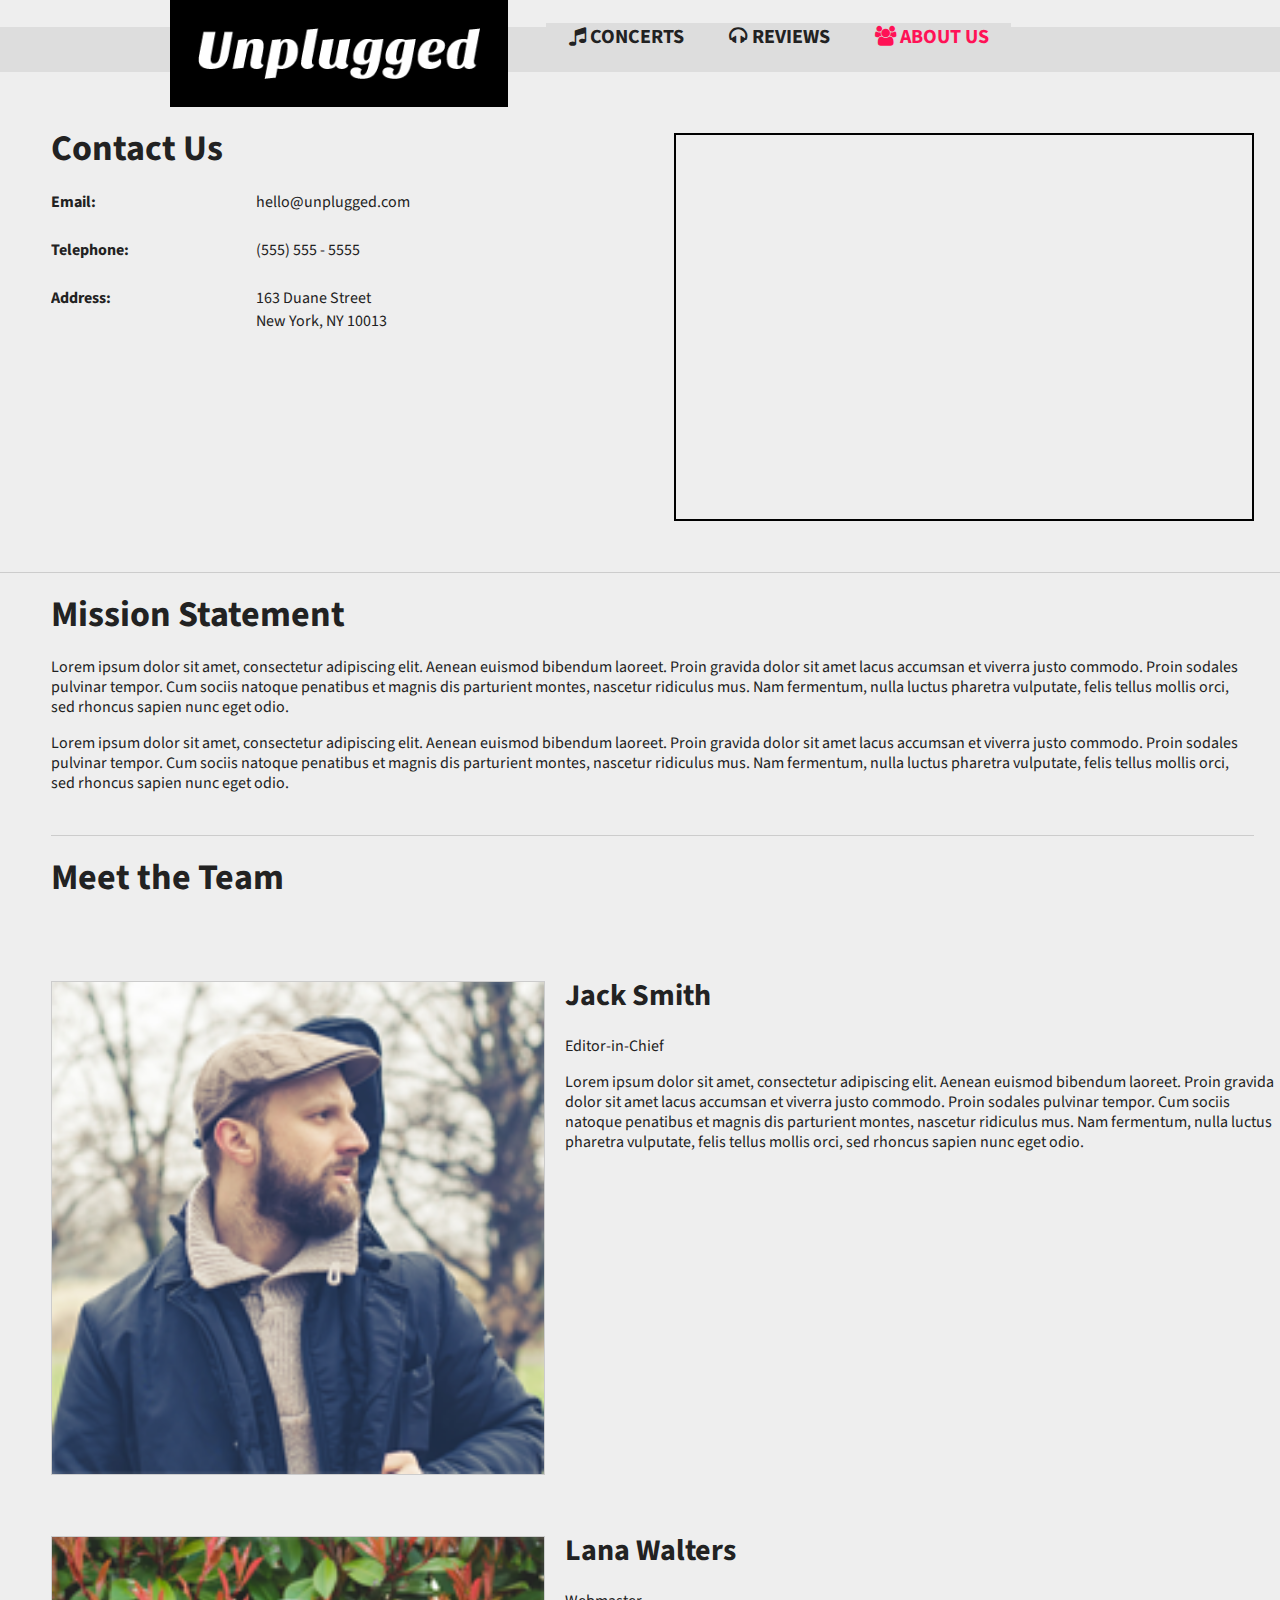
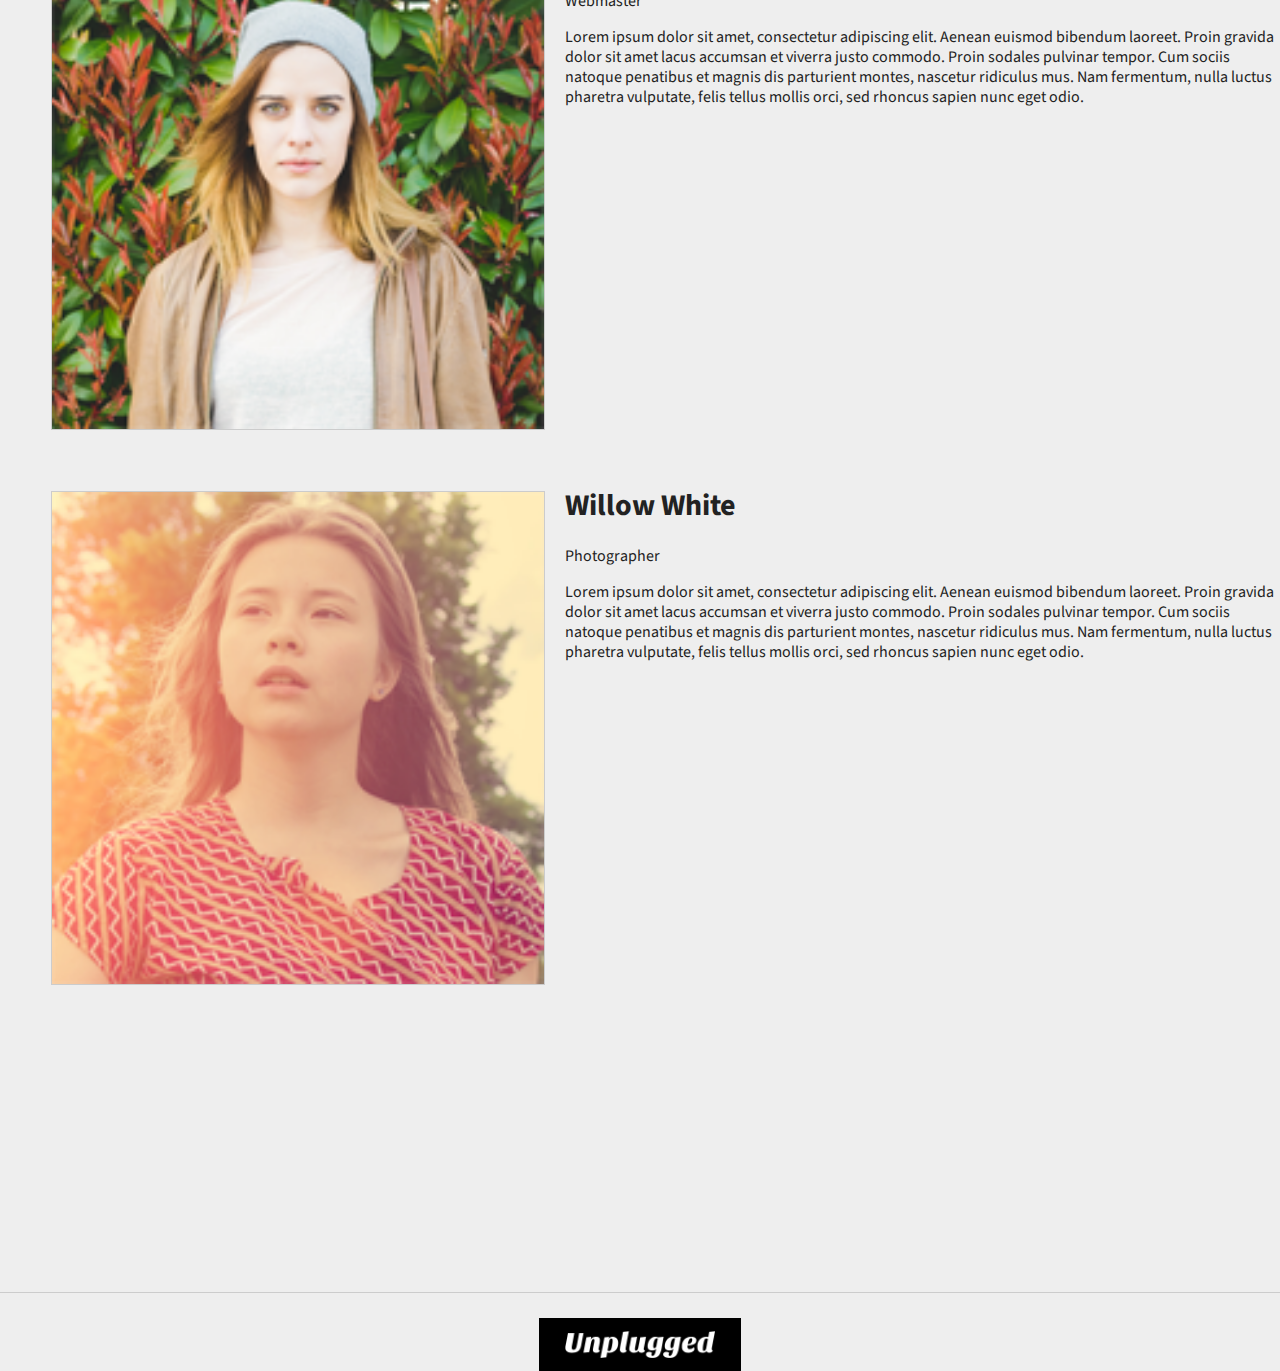
==== commit ac8bbe2d: "added responsive versions for ABOUT US page" ====
--- a/about/index.html
+++ b/about/index.html
@@ -14,8 +14,8 @@
     <link href='https://fonts.googleapis.com/css?family=Sansita+One' rel='stylesheet' type='text/css'>
     <!-- CSS Stylesheets -->
     <link rel="stylesheet" href="../css/normalize.css">
-    <link rel="stylesheet" href="../css/main.css">
     <link rel="stylesheet" href="../css/font-awesome.min.css">
+    <link rel="stylesheet" href="../css/custom.css">
     <script src="../js/vendor/modernizr-2.8.3.min.js"></script>
 </head>
 
@@ -29,18 +29,18 @@
         <h1 id="logo"><a href="../."><img src="../img/logo.png" alt="Unplugged"></a></h1>
         <nav>
             <ul>
-                <li><a href="#"><i class="fa fa-music"></i> Concerts</a></li>
-                <li><a href="#"><i class="fa fa-headphones"></i> Reviews</a></li>
-                <li><a href="#"><i class="fa fa-users"></i> About Us</a>
+                <li><a href="../concerts"><i class="fa fa-music"></i> Concerts</a></li>
+                <li><a href="../reviews"><i class="fa fa-headphones"></i> Reviews</a></li>
+                <li class="current"><a href="../about"><i class="fa fa-users"></i> About Us</a>
                     <ul class="subnav">
-                        <li><i class="fa fa-question-circle"></i> <a href="#">FAQ</a></li>
-                        <li><a href="#">Who We Are & Contact</a></li>
+                        <li><i class="fa fa-question-circle"></i> <a href="../about/faq.html">FAQ</a></li>
+                        <li><a href="../about">Who We Are & Contact</a></li>
                     </ul>
                 </li>
             </ul>
         </nav>
     </header>
-    <div class="main-content about-us">
+    <div class="about-main-content">
         <div class="contact-info">
             <h1>Contact Us</h1>
             <dl>
@@ -64,8 +64,9 @@
         </div>
         <!-- contact-info -->
         <div class="map-container">
-            <iframe src="https://www.google.com/maps/embed?pb=!1m18!1m12!1m3!1d3024.0479108782374!2d-74.01105588469478!3d40.71696177933135!2m3!1f0!2f0!3f0!3m2!1i1024!2i768!4f13.1!3m3!1m2!1s0x89c25a21c17b2b97%3A0xf6788e016ca7db41!2s163+Duane+St%2C+New+York%2C+NY+10013!5e0!3m2!1sen!2sus!4v1469478846042" width="600" height="450" frameborder="0" style="border:0" allowfullscreen></iframe>
+            <iframe src="https://www.google.com/maps/embed?pb=!1m18!1m12!1m3!1d3024.0479108782374!2d-74.01105588469478!3d40.71696177933135!2m3!1f0!2f0!3f0!3m2!1i1024!2i768!4f13.1!3m3!1m2!1s0x89c25a21c17b2b97%3A0xf6788e016ca7db41!2s163+Duane+St%2C+New+York%2C+NY+10013!5e0!3m2!1sen!2sus!4v1469478846042" style="border:0" allowfullscreen></iframe>
         </div>
+        <div class="about-divider"></div>
         <div class="mission">
             <h1>Mission Statement</h1>
             <p>Lorem ipsum dolor sit amet, consectetur adipiscing elit. Aenean euismod bibendum laoreet. Proin gravida dolor sit amet lacus accumsan et viverra justo commodo. Proin sodales pulvinar tempor. Cum sociis natoque penatibus et magnis dis parturient montes, nascetur ridiculus mus. Nam fermentum, nulla luctus pharetra vulputate, felis tellus mollis orci, sed rhoncus sapien nunc eget odio.
--- a/css/custom.css
+++ b/css/custom.css
@@ -0,0 +1,1541 @@
+/*! HTML5 Boilerplate v5.3.0 | MIT License | https://html5boilerplate.com/ */
+
+
+/*
+ * What follows is the result of much research on cross-browser styling.
+ * Credit left inline and big thanks to Nicolas Gallagher, Jonathan Neal,
+ * Kroc Camen, and the H5BP dev community and team.
+ */
+
+
+/* ==========================================================================
+   Base styles: opinionated defaults
+   ========================================================================== */
+
+html {
+    color: #222;
+    font-size: 1em;
+    line-height: 1.4;
+}
+
+
+/*
+ * Remove text-shadow in selection highlight:
+ * https://twitter.com/miketaylr/status/12228805301
+ *
+ * These selection rule sets have to be separate.
+ * Customize the background color to match your design.
+ */
+
+::-moz-selection {
+    background: #b3d4fc;
+    text-shadow: none;
+}
+
+::selection {
+    background: #b3d4fc;
+    text-shadow: none;
+}
+
+
+/*
+ * A better looking default horizontal rule
+ */
+
+hr {
+    display: block;
+    height: 1px;
+    border: 0;
+    border-top: 1px solid #ccc;
+    margin: 1em 0;
+    padding: 0;
+}
+
+
+/*
+ * Remove the gap between audio, canvas, iframes,
+ * images, videos and the bottom of their containers:
+ * https://github.com/h5bp/html5-boilerplate/issues/440
+ */
+
+audio,
+canvas,
+iframe,
+img,
+svg,
+video {
+    vertical-align: middle;
+}
+
+
+/*
+ * Remove default fieldset styles.
+ */
+
+fieldset {
+    border: 0;
+    margin: 0;
+    padding: 0;
+}
+
+
+/*
+ * Allow only vertical resizing of textareas.
+ */
+
+textarea {
+    resize: vertical;
+}
+
+
+/* ==========================================================================
+   Browser Upgrade Prompt
+   ========================================================================== */
+
+.browserupgrade {
+    margin: 0.2em 0;
+    background: #ccc;
+    color: #000;
+    padding: 0.2em 0;
+}
+
+
+/* ==========================================================================
+   Author's custom styles
+   ========================================================================== */
+
+
+/* COLORS =============================================
+Dark Pink (Magenta): #b21e49;
+Light Grey: #eeeeee;
+Bright Pink: #ff1256;
+Dark Grey: #222222;
+Blue: #23a4cc;
+============================================= */
+
+
+/* Global Styles ============================= */
+
+body,
+html {
+    font-family: 'Source Sans Pro', sans-serif;
+    font-size: 16px;
+    color: #222222;
+    background: #eeeeee;
+}
+
+a {
+    font-weight: bold;
+    color: #000;
+    text-decoration: none;
+}
+
+a:hover {
+    color: #23a4cc;
+}
+
+
+/* Based on PSD for mobile for news home page, the values for h1-h6 and <p> are posted below */
+
+p {
+    font-size: 0.875rem;
+    /*(14px)*/
+    line-height: 1.25rem;
+    /*(20px)*/
+    font-weight: normal;
+}
+
+h1,
+h2,
+h3,
+h4 {}
+
+h1 {
+    font-size: 1.313rem;
+    /*(21px)*/
+    line-height: 1.375rem;
+    /*(22px)*/
+    font-weight: bold;
+}
+
+h2 {
+    font-size: 1rem;
+    line-height: 1rem;
+    font-weight: bold;
+}
+
+h3 {
+    font-size: 1.313rem;
+    /*(21px)*/
+    line-height: 1rem;
+    font-weight: bold;
+}
+
+h4 {
+    font-size: 1rem;
+    line-height: 1rem;
+    font-weight: bold;
+}
+
+h5 {
+    font-size: 1rem;
+    line-height: 1rem;
+    font-weight: bold;
+    margin-bottom: 0;
+}
+
+h6 {
+    font-size: 0.625rem;
+    /*(10px)*/
+    line-height: 1rem;
+    font-weight: bold;
+    text-transform: uppercase;
+    margin-bottom: 0;
+}
+
+section,
+article,
+figure {
+    margin: 0;
+    padding: 0;
+}
+
+.btn {
+    background-color: #ff1256;
+    border: none;
+    color: #ffffff;
+    font-weight: bold;
+    text-transform: uppercase;
+    line-height: 0.75rem;
+    text-align: center;
+    box-shadow: 2px 2px 0 #DADADA;
+    /* this is what I extracted from photoshop - box-shadow: 1.5px 2.598px 0 0 rgba(178, 30, 73, 0.4);*/
+}
+
+.btn:hover {
+    background-color: #b21e49;
+}
+
+.shadow-btn {
+    margin-top: 2%;
+    padding: 5%;
+    box-shadow: 2px 2px 0px #888888;
+}
+
+img {
+    width: 100%;
+    height: auto;
+}
+
+
+/* sm for mobile, md for tablet and lg for desktop version */
+
+.hr-lg {
+    display: none;
+}
+
+
+/* Header ============================= */
+
+.grey-line {
+    display: none;
+}
+
+header {
+    width: 100%;
+    background: #DDD;
+}
+
+#logo {
+    width: 90%;
+    margin: auto;
+    /* centers the logo */
+    background: #000;
+    /* added this as the image for logo is white text on grey background. To get white text on black background, added black background here*/
+    max-width: 280px;
+    padding: 5%;
+}
+
+nav {
+    width: 100%;
+    margin: auto;
+}
+
+nav ul {
+    margin: auto;
+    /*  centers the navigation items */
+    list-style: none;
+    padding: 0;
+}
+
+nav ul li {
+    background: #DDDDDD;
+    border-bottom: 1px solid #CCCCCC;
+    /* adds the horizontal rule for mobile version */
+    font-size: 1.25rem;
+    font-weight: 700;
+    text-transform: uppercase;
+    text-align: center;
+    padding: 15px 0;
+}
+
+nav ul li a {
+    color: #222222;
+}
+
+
+/* Tried using just .current to specify color, but it didn't work. Aleia mentioned that sometimes you have to be specific when you are in the nav element */
+
+nav ul .current a {
+    color: #ff1256;
+}
+
+.subnav {
+    display: none;
+}
+
+
+/* Main Content ============================= */
+
+#main-content {
+    clear: both;
+    width: 94%;
+    margin: auto;
+    max-width: 320px;
+}
+
+
+/* CONCERTS Page ============================= */
+
+.concerts-heading {
+    padding-left: 4%;
+}
+
+
+/* there are 2 wrappers because in tablet version there are 2 columns equally divided */
+
+.concerts-wrapper-1,
+.concerts-wrapper-2 {
+    /*width: 100%;*/
+    padding: 4%;
+    padding-top: 0;
+}
+
+.concerts-wrapper-2 {
+    margin-top: 0;
+    padding-top: 0;
+}
+
+.concert-detail-wrapper {
+    width: 100%;
+    overflow: auto;
+    clear: both;
+    margin-bottom: 6%;
+    padding-bottom: 4%;
+    border-bottom: 1px solid #ccc;
+}
+
+.concert-date {
+    width: 20%;
+    float: left;
+    margin: 0;
+    padding: 0 1%;
+    text-transform: uppercase;
+    border: 2px solid #ccc;
+}
+
+.concert-date span {
+    display: block;
+    font-size: 1.4rem;
+    text-align: center;
+}
+
+
+/* using id vs. class for css specificity. class does not override the font-size. */
+
+#concert-date-num {
+    font-size: 2rem;
+    line-height: 1.75rem;
+    padding-top: 2%;
+}
+
+.concert-detail {
+    width: 70%;
+    float: left;
+    padding: 0 2%;
+}
+
+.concert-detail h5 {
+    margin: 0;
+}
+
+.concert-detail p {
+    margin: 0;
+    /*font-size: 0.9rem;
+    font-weight: 300;*/
+    line-height: 1rem;
+}
+
+.concert-detail-form {
+    width: 100%;
+}
+
+.concert-detail-form input[type=button] {
+    width: 96%;
+    height: 2rem;
+}
+
+.concerts-aside {
+    display: none;
+}
+
+
+/* MAIN NEWS HOME Page ============================= */
+
+.home-top-wrapper {
+    width: 98%;
+    margin-top: 3%;
+    border-bottom: 1px solid #ccc;
+}
+
+.home-top-story {
+    width: 100%;
+}
+
+.home-top-info {
+    width: 100%;
+}
+
+.home-top-img img {
+    padding: 0;
+    border: 2px solid #000;
+}
+
+.feed-image img {
+    padding: 1%;
+    border: 1px solid #ccc;
+}
+
+
+/* NEWS HOMEPAGE - aside area with signups ============================= */
+
+.home-sidebar p {
+    padding-bottom: 4%;
+}
+
+.home-newsletter {
+    width: 100%;
+    padding-bottom: 4%;
+    border-bottom: 1px solid #ccc;
+}
+
+.home-newsletter input[type="text"] {
+    width: 96%;
+    border: 1px solid #ccc;
+}
+
+.home-newsletter input[type="button"] {
+    width: 98%;
+    height: 2rem;
+    margin-top: 2%;
+}
+
+.home-upcoming {
+    display: none;
+}
+
+.home-faq {
+    display: none;
+}
+
+
+/* NEWS HOMEPAGE - Recent News & Reviews ============================= */
+
+.feed-item {
+    clear: both;
+    overflow: auto;
+    padding-bottom: 1%;
+    border-bottom: 1px solid #ccc;
+}
+
+.feed-item h3 {
+    font-size: .75rem;
+    font-weight: bold;
+    text-transform: uppercase;
+}
+
+.feed-image {
+    width: 40%;
+    float: left;
+}
+
+.feed-details {
+    width: 55%;
+    margin: 0;
+    padding: 0;
+    padding-left: 4%;
+    float: left;
+    margin-top: -8%;
+}
+
+.feed-details p {
+    display: none;
+}
+
+.feed .feed-item {
+    padding-bottom: 8%;
+}
+
+.home-footer {
+    padding-top: 4%;
+}
+
+
+/* NEWS DETAIL PAGE ============================= */
+
+.news-detail-wrapper {
+    padding: 4%;
+    padding-bottom: 0;
+}
+
+.news-detail-title {
+    font-size: 1.313rem;
+    line-height: 1.5rem;
+    width: 80%;
+}
+
+.entry-meta {
+    margin-top: 0;
+    padding-left: 0;
+    font-size: 0.875rem;
+    line-height: 1.125rem;
+}
+
+.entry-meta span {
+    margin-left: 1%;
+    margin-right: 1%;
+}
+
+.entry-meta li {
+    list-style: none;
+    display: inline;
+}
+
+.byline {
+    font-size: 1rem;
+    line-height: 1.125rem;
+}
+
+.news-detail-aside {
+    border-top: 1px solid #ccc;
+}
+
+.news-detail-form input[type=text] {
+    width: 94%;
+    padding: 2%;
+    margin-bottom: 2%;
+    border: 1px solid #ccc;
+}
+
+.news-detail-form input[type=button] {
+    width: 99%;
+    height: 2.5rem;
+}
+
+.detail-sub-heading .long-version {
+    display: none;
+}
+
+
+/* REVIEWS INDEX PAGE ============================= */
+
+.reviews-feed-item {
+    clear: both;
+    overflow: auto;
+    padding-bottom: 4%;
+    border-bottom: 1px solid #ccc;
+}
+
+.reviews-feed-item h3 {
+    font-size: .75rem;
+    font-weight: bold;
+    text-transform: uppercase;
+}
+
+.reviews-sidebar p {
+    margin-bottom: 0;
+}
+
+.sidebar-write-review {
+    width: 100%;
+    padding-bottom: 4%;
+    border-bottom: 1px solid #ccc;
+}
+
+.sidebar-write-review-form input[type="text"] {
+    width: 96%;
+    border: 1px solid #ccc;
+}
+
+.sidebar-write-review-form input[type="button"] {
+    width: 98%;
+    height: 2rem;
+    margin-top: 2%;
+}
+
+.reviews-title {
+    margin-top: 4%;
+}
+
+.reviews-feed .feed-item {
+    padding-bottom: 8%;
+}
+
+.reviews-footer {
+    padding-top: 4%;
+}
+
+
+/* REVIEWS DETAIL PAGE ============================= 
+   all the css for news detail page worked for this page too. 
+   No new additions needed at this time.
+*/
+
+
+/* ABOUT US Page ============================= */
+
+#about-main-content {
+    clear: both;
+    width: 94%;
+    margin: auto;
+    max-width: 320px;
+}
+
+.contact-info {
+    width: 80%;
+    margin: auto;
+    padding-bottom: 5%;
+}
+
+
+/* used this link for solution - http://stackoverflow.com/questions/1713048/how-to-style-dt-and-dd-so-they-are-on-the-same-line */
+
+dl {
+    width: 100%;
+    overflow: hidden;
+    padding: 0;
+    margin: 0;
+}
+
+dt {
+    font-weight: bold;
+    float: left;
+    width: 40%;
+    padding: 0;
+    margin: 0;
+}
+
+dd {
+    float: left;
+    width: 60%;
+    padding: 0;
+    margin: 0;
+    padding-bottom: 5%;
+}
+
+address {
+    font-style: normal;
+}
+
+.map-container {
+    width: 80%;
+    margin: auto;
+    position: relative;
+    padding-bottom: 75%;
+    /* padding-bottom sets the map's aspect ratio */
+    height: 0;
+    overflow: hidden;
+}
+
+.map-container iframe {
+    position: absolute;
+    top: 0;
+    left: 0;
+    width: 100%;
+    height: 100%;
+}
+
+.mission {
+    width: 80%;
+    margin: auto;
+}
+
+.team {
+    padding-left: 10%;
+    /* for alignment */
+}
+
+.team-member {
+    padding-top: 5%;
+}
+
+.team-img {
+    background-position: center;
+    background-size: cover;
+    background-repeat: no-repeat;
+    width: 40%;
+    padding-bottom: 40%;
+    float: left;
+    margin-right: 20px;
+    border: 1px solid #ccc;
+}
+
+#team-img-01 {
+    background-image: url('../img/team-jack.png');
+}
+
+#team-img-02 {
+    background-image: url('../img/team-lana.png');
+}
+
+#team-img-03 {
+    background-image: url('../img/team-willow.png');
+}
+
+.team-name {
+    padding-top: 0;
+    margin-top: 2%;
+    /* This aligned the text to align vertically with the image on the left */
+    margin-bottom: 0;
+}
+
+.team-title {
+    margin-top: 2%;
+}
+
+.team-description {
+    display: none;
+}
+
+.separator {
+    clear: both;
+    padding-top: 20%;
+    margin-bottom: 4%;
+    border-bottom: 1px solid #CCCCCC;
+}
+
+
+/*  ========================================== */
+
+
+/* since CSS cascades, I need these items last */
+
+
+/*  ========================================== */
+
+.last-item {
+    border: 0;
+}
+
+
+/*  ======================= */
+
+
+/*  ======= FOOTER ======== */
+
+
+/*  ======================= */
+
+footer {
+    /* need to add clear:both property to clear the floats from news and reviews section.
+       Otherwise footer mixes with last news/review section */
+    clear: both;
+    width: 70%;
+    margin: auto;
+}
+
+#footer-logo {
+    width: 100%;
+    margin: auto;
+    background-color: #000;
+    max-width: 150px;
+    padding: 1% 2%;
+}
+
+
+/* ==========================================================================
+   Helper classes
+   ========================================================================== */
+
+
+/*
+ * Hide visually and from screen readers
+ */
+
+.hidden {
+    display: none !important;
+}
+
+
+/*
+ * Hide only visually, but have it available for screen readers:
+ * http://snook.ca/archives/html_and_css/hiding-content-for-accessibility
+ */
+
+.visuallyhidden {
+    border: 0;
+    clip: rect(0 0 0 0);
+    height: 1px;
+    margin: -1px;
+    overflow: hidden;
+    padding: 0;
+    position: absolute;
+    width: 1px;
+}
+
+
+/*
+ * Extends the .visuallyhidden class to allow the element
+ * to be focusable when navigated to via the keyboard:
+ * https://www.drupal.org/node/897638
+ */
+
+.visuallyhidden.focusable:active,
+.visuallyhidden.focusable:focus {
+    clip: auto;
+    height: auto;
+    margin: 0;
+    overflow: visible;
+    position: static;
+    width: auto;
+}
+
+
+/*
+ * Hide visually and from screen readers, but maintain layout
+ */
+
+.invisible {
+    visibility: hidden;
+}
+
+
+/*
+ * Clearfix: contain floats
+ *
+ * For modern browsers
+ * 1. The space content is one way to avoid an Opera bug when the
+ *    `contenteditable` attribute is included anywhere else in the document.
+ *    Otherwise it causes space to appear at the top and bottom of elements
+ *    that receive the `clearfix` class.
+ * 2. The use of `table` rather than `block` is only necessary if using
+ *    `:before` to contain the top-margins of child elements.
+ */
+
+.clearfix:before,
+.clearfix:after {
+    content: " ";
+    /* 1 */
+    display: table;
+    /* 2 */
+}
+
+.clearfix:after {
+    clear: both;
+}
+
+
+/* ==========================================================================
+   EXAMPLE Media Queries for Responsive Design.
+   These examples override the primary ('mobile first') styles.
+   Modify as content requires.
+   ========================================================================== */
+
+
+/* ==========================================================  */
+
+
+/* =============== Media Query for TABLET =================== */
+
+
+/* ==========================================================  */
+
+@media (min-width: 768px) {
+    /* Based on PSD for TABLET for news home page, the values for h1-h6 and <p> are posted below */
+    p {
+        font-size: 0.875rem;
+        line-height: 1rem;
+        font-weight: normal;
+    }
+    h1 {
+        font-size: 1.5rem;
+        line-height: 1.375rem;
+        font-weight: bold;
+    }
+    h2 {
+        font-size: 1.313rem;
+        line-height: 1rem;
+        font-weight: bold;
+    }
+    h3 {
+        font-size: 1.313rem;
+        line-height: 1rem;
+        font-weight: bold;
+    }
+    h4 {
+        font-size: 1.125rem;
+        line-height: 1.25rem;
+        font-weight: bold;
+    }
+    h5 {
+        font-size: 1.125rem;
+        line-height: 1rem;
+        font-weight: bold;
+    }
+    h6 {
+        font-size: 0.75rem;
+        line-height: 1rem;
+        font-weight: bold;
+    }
+    /*  for tablet styles */
+    .grey-line {
+        display: inline;
+        width: 100%;
+        position: absolute;
+        height: 5%;
+        top: 3%;
+        /* when I changed this from em to percentage, I was able to get the nav items within grey background and not overflow on the bottom */
+        background: #ddd;
+    }
+    header {
+        width: 96%;
+        max-width: 768px;
+        margin: auto;
+    }
+    #logo {
+        width: 30%;
+        float: left;
+        max-width: 300px;
+        padding: 3%;
+        position: relative;
+        z-index: 100;
+    }
+    nav {
+        /* why did I add overflow:hidden? I was having issues with thin gray bar.
+        http://stackoverflow.com/questions/4125691/css-horizontal-navigation-bar-with-background-color
+        from link above:
+        because your li is displayed inline and floating, which means that the containing ul does net get height from its children. Either give the ul a height or have a containing element around the ul and a clear: both after the ul and give that a background color
+         */
+        overflow: hidden;
+        width: 60%;
+        height: 10%;
+        float: right;
+        position: relative;
+    }
+    nav ul {
+        width: 100%;
+        float: right;
+        list-style: none;
+        padding-top: 7%;
+        border: 0;
+    }
+    nav ul li {
+        float: left;
+        padding: 0 4%;
+        border: 0;
+    }
+    #main-content {
+        clear: both;
+        width: 94%;
+        margin: auto;
+        max-width: 768px;
+        /* adds the horizontal rule */
+        /*border-bottom: 1px solid #CCCCCC;*/
+    }
+    /* CONCERTS Page ============================= */
+    .concerts-heading {
+        clear: both;
+        padding: 2%;
+    }
+    .concerts-wrapper-1,
+    .concerts-wrapper-2 {
+        width: 42%;
+        float: left;
+    }
+    .concert-detail p {
+        font-size: 1rem;
+    }
+    .concert-detail h5 {
+        margin-bottom: 2%;
+    }
+    .last-item {
+        border-bottom: 0;
+    }
+    /* MAIN NEWS HOME Page ============================= */
+    .home-top-wrapper {
+        padding-top: 4%;
+        overflow: auto;
+        padding-bottom: 4%;
+    }
+    .home-top-img img {
+        /*padding: 0;*/
+        border: 4px solid #000;
+    }
+    .home-top-img {
+        width: 60%;
+        float: left;
+    }
+    .home-top-info {
+        width: 35%;
+        float: left;
+        padding-left: 4%;
+        margin-top: -3%;
+    }
+    /* -- sidebar for news homepage --*/
+    .feed {
+        width: 56%;
+        float: left;
+        margin: 4%;
+        margin-top: 0;
+        margin-right: 0;
+        border-right: 1px solid #ccc;
+    }
+    .feed-details {
+        padding-top: 3%;
+    }
+    .home-sidebar {
+        width: 39%;
+        float: right;
+    }
+    .home-sidebar a {
+        background-color: #b21e49;
+        border: none;
+        color: #ffffff;
+        font-weight: bold;
+        text-transform: uppercase;
+        line-height: 1.333em;
+        text-align: center;
+        box-shadow: 4px 4px 0 #DADADA;
+        /* added padding to length the link to look similar to sign up button */
+        padding: 4% 35%;
+    }
+    .home-upcoming {
+        display: block;
+        padding-bottom: 4%;
+        border-bottom: 1px solid #ccc;
+    }
+    .home-faq {
+        display: block;
+        padding-bottom: 4%;
+        border-bottom: 1px solid #ccc;
+    }
+    .faq {
+        width: 100%;
+    }
+    .short-version {
+        display: none;
+    }
+    /* NEWS DETAIL PAGE ============================= */
+    .news-detail-wrapper {
+        clear: both;
+    }
+    .entry-meta {
+        margin-top: 0;
+        padding-left: 0;
+        font-size: 1rem;
+        line-height: 1.125rem;
+    }
+    .entry-meta span {
+        margin-left: 1%;
+        margin-right: 1%;
+    }
+    .entry-meta li {
+        list-style: none;
+        display: inline;
+    }
+    .byline {
+        font-size: 1.125rem;
+        line-height: 1.5rem;
+    }
+    .news-detail-img {
+        width: 45%;
+        float: left;
+    }
+    .detail-sub-heading {
+        width: 50%;
+        float: left;
+        padding-left: 4%;
+    }
+    .byline {
+        font-size: 1rem;
+        line-height: 1.25rem;
+    }
+    .long-version {
+        display: none;
+    }
+    .short-version {
+        display: block;
+    }
+    .detail-clear-float {
+        clear: both;
+    }
+    /* I used direct descendent combinator ">" CSS Selector that I learnt about at https://www.sitepoint.com/web-foundations/css-selectors/
+       I wanted <p> elements that were only direct children of .news-detail class. There was another p inside a div which is inside .news-detail that I didn't want affected.
+     */
+    .news-detail > p {
+        line-height: 1.5rem;
+    }
+    .newsletter-detail {
+        overflow: auto;
+        padding-bottom: 2%;
+    }
+    .news-detail-form input[type=text] {
+        width: 55%;
+        float: left;
+    }
+    .news-detail-form input[type=button] {
+        width: 38%;
+        float: left;
+        margin-left: 2%;
+        height: 3rem;
+    }
+    /* REVIEWS INDEX PAGE ============================= */
+    .sidebar-write-review {
+        overflow: auto;
+    }
+    .sidebar-write-review-form p {
+        width: 60%;
+        float: left;
+    }
+    .sidebar-write-review-form input[type="button"] {
+        width: 35%;
+        float: right;
+        height: 2rem;
+        margin-top: 2%;
+    }
+    .reviews-feed {
+        clear: both;
+        width: 100%;
+        margin-left: 0;
+        border: none;
+    }
+    .reviews-feed-item {
+        overflow: auto;
+        padding-bottom: 4%;
+        border-bottom: 1px solid #ccc;
+    }
+    .reviews-feed-image {
+        width: 20%;
+    }
+    .reviews-feed-details h4 {
+        padding-top: 3%;
+    }
+    /* REVIEWS DETAIL PAGE ============================= */
+    /* all the css for news detail page worked for this page too. No new additions needed at this time. */
+    /* ======================================================================================= */
+    /* ABOUT US Page ============================= */
+    .about-divider {
+        clear: both;
+        border-bottom: 1px solid #ccc;
+    }
+    .contact-info {
+        clear: both;
+        width: 40%;
+        float: left;
+        margin: 0;
+        padding-left: 4%;
+        padding-bottom: 0;
+    }
+    .map-container {
+        width: 45%;
+        float: right;
+        padding-bottom: 30%;
+        margin: 2%;
+        margin-bottom: 4%;
+        border: 2px solid #000;
+    }
+    .mission {
+        clear: both;
+        width: 94%;
+        margin: 0 4%;
+        padding-bottom: 2%;
+        border-bottom: 1px solid #ccc;
+    }
+    .team {
+        padding-left: 4%;
+    }
+    .team-name {
+        margin-top: 0;
+    }
+    .separator {
+        border: none;
+    }
+    /*  ========================================== */
+    /* since CSS cascades, I need these items last */
+    /*  ========================================== */
+    .last-item {
+        border: 0;
+    }
+    /*  ======================= */
+    /*  ======= FOOTER ======== */
+    /*  ======================= */
+    footer {
+        width: 100%;
+        clear: both;
+        padding-top: 4%;
+        border-top: 1px solid #ccc;
+    }
+    #footer-logo {
+        width: 30%;
+        margin: auto;
+    }
+}
+
+
+/* ========================== END OF tablet MEDIA QUERY ================================  */
+
+
+/* ==========================================================  */
+
+
+/* =============== Media Query for DESKTOP ================== */
+
+
+/* ==========================================================  */
+
+@media (min-width: 940px) {
+    /* Based on PSD for TABLET for news home page, the values for h1-h6 and <p> are posted below */
+    p {
+        font-size: 1rem;
+        line-height: 1.25rem;
+        font-weight: normal;
+    }
+    h1 {
+        font-size: 2.25rem;
+        line-height: 2.25rem;
+        font-weight: bold;
+    }
+    h2 {
+        font-size: 1.875rem;
+        line-height: 1rem;
+        font-weight: bold;
+    }
+    h3 {
+        font-size: 1.875rem;
+        line-height: 1.875rem;
+        font-weight: bold;
+    }
+    h4 {
+        font-size: 1.313rem;
+        line-height: 1.25rem;
+        font-weight: bold;
+    }
+    h5 {
+        font-size: 1.125rem;
+        line-height: 1rem;
+        font-weight: bold;
+    }
+    h6 {
+        font-size: 0.75rem;
+        line-height: 1rem;
+        font-weight: bold;
+    }
+    /*  All the font changes for all the pages for for desktop styles */
+    .faq h3 {
+        font-size: 1.875rem;
+        line-height: 1.875rem;
+    }
+    .home-top-info h2 {
+        font-size: 1.875rem;
+        line-height: 1.875rem;
+    }
+    /* ============= END of font changes for desktop ========== */
+    /* ======================================================== */
+    .grey-line {
+        /*display: none;*/
+        height: 5%;
+        top: 3%;
+        /* when I changed this from em to percentage, I was able to get the nav items within grey background and not overflow on the bottom */
+    }
+    header {
+        max-width: 940px;
+    }
+    nav ul {
+        /* the li nav items were being pushed down in desktop version with grey background. so padding-top was adjusted to overwrite tablet version of nav ul property. */
+        padding-top: 4%;
+    }
+    #main-content {
+        clear: both;
+        width: 94%;
+        margin: auto;
+        max-width: 940px;
+    }
+    /* CONCERTS Page ============================= */
+    .upcoming-concerts-container {
+        width: 65%;
+        float: left;
+        border-right: 1px solid #ccc;
+    }
+    .concerts-aside {
+        display: block;
+        width: 30%;
+        float: left;
+        padding-top: 1%;
+        padding-left: 2%;
+    }
+    .concerts-aside input[type=text] {
+        width: 96%;
+    }
+    .concerts-aside input[type=button] {
+        width: 98%;
+        margin-top: 2%;
+    }
+    /* MAIN NEWS HOME Page ============================= */
+    .home-top-wrapper {
+        width: 60%;
+        float: left;
+        padding-top: 0;
+        padding-right: 4%;
+        margin-top: 2%;
+        border: 0;
+        border-right: 1px solid #ccc;
+    }
+    .home-sidebar {
+        clear: none;
+        /* clear this first as tablet version has a different float alignment */
+        width: 33%;
+        float: left;
+        padding-left: 2%;
+    }
+    .home-top-img {
+        float: none;
+        width: 100%;
+    }
+    .home-top-info {
+        float: none;
+        width: 100%;
+        padding-top: 4%;
+        padding-left: 0;
+    }
+    .feed {
+        clear: both;
+        width: 100%;
+        margin-left: 0;
+        border: 0;
+        border-top: 1px solid #ccc;
+    }
+    .short-version {
+        display: block;
+    }
+    .long-version {
+        display: none;
+    }
+    .feed-details {
+        width: 75%;
+        padding-top: 5.5%;
+    }
+    .feed-details p {
+        display: block;
+    }
+    .feed-image {
+        width: 20%;
+    }
+    /* NEWS DETAIL PAGE ============================= */
+    .news-detail-main {
+        clear: both;
+        width: 60%;
+        float: left;
+        padding-right: 3%;
+        border-right: 1px solid #ccc;
+    }
+    /* fixed the issue where newsletter signup horizontal rule was not touching vertical rule between news detail section and newsletter aside 
+    http://stackoverflow.com/questions/4131490/any-way-to-limit-border-length
+    used relative and absolute positioning to achieve this.
+    */
+    .news-detail-aside {
+        clear: none;
+        width: 35%;
+        float: right;
+        border: none;
+        padding-bottom: 1%;
+        /*border-bottom: 1px solid #ccc;*/
+        position: relative;
+    }
+    .newsletter-detail {
+        position: absolute;
+        padding: 4%;
+        padding-top: 1%;
+        margin-left: -6%;
+        border-bottom: 1px solid #ccc;
+    }
+    .entry-meta {
+        margin-top: 0;
+        padding-left: 0;
+        font-size: 1rem;
+        line-height: 1.125rem;
+    }
+    .entry-meta span {
+        margin-left: 1%;
+        margin-right: 1%;
+    }
+    .entry-meta li {
+        list-style: none;
+        display: inline;
+    }
+    .news-detail-img {
+        width: 100%;
+    }
+    .detail-sub-heading {
+        width: 100%;
+        clear: none;
+        padding-left: 0;
+    }
+    .news-detail-title {
+        font-size: 2.25rem;
+        line-height: 2.25rem;
+        width: 100%;
+    }
+    .byline {
+        font-size: 1.125rem;
+        line-height: 1.5rem;
+    }
+    .news-detail > p {
+        line-height: 1.375rem;
+    }
+    .newsletter-detail h3 {
+        line-height: 1rem;
+        margin-top: 0;
+        margin-bottom: 8%;
+    }
+    .news-detail-form input[type=text] {
+        clear: both;
+        width: 95%;
+        height: 2rem;
+    }
+    .news-detail-form input[type=button] {
+        clear: both;
+        width: 99%;
+        margin-left: 0;
+        margin-top: 2%;
+    }
+    /* REVIEWS INDEX PAGE ============================= */
+    .sidebar-write-review {
+        width: 35%;
+        float: right;
+    }
+    .sidebar-write-review-form p {
+        width: 100%;
+        float: none;
+    }
+    .sidebar-write-review-form input[type="button"] {
+        width: 100%;
+        float: none;
+        height: 2rem;
+        margin-top: 4%;
+    }
+    .reviews-feed-details h4 {
+        padding-top: 0;
+    }
+    /* REVIEWS DETAIL PAGE ============================= */
+    /* all the css for news detail page worked for this page too. No new additions needed at this time. */
+    /*  =============================================================================================== */
+    /* ABOUT US Page ============================= */
+    .team-description {
+        display: block;
+    }
+    /*  ========================================== */
+    /* since CSS cascades, I need these items last */
+    /*  ========================================== */
+    .last-item {
+        border: 0;
+    }
+    /*  ======================= */
+    /*  ======= FOOTER ======== */
+    /*  ======================= */
+    footer {
+        padding-top: 2%;
+    }
+    .news-detail-md {
+        display: none;
+        padding-bottom: 4%;
+    }
+}
+
+
+/* ========================== END OF DESKTOP MEDIA QUERY ================================  */
+
+@media print,
+(-webkit-min-device-pixel-ratio: 1.25),
+(min-resolution: 1.25dppx),
+(min-resolution: 120dpi) {
+    /* Style adjustments for high resolution devices */
+}
+
+
+/* ==========================================================================
+   Print styles.
+   Inlined to avoid the additional HTTP request:
+   http://www.phpied.com/delay-loading-your-print-css/
+   ========================================================================== */
+
+@media print {
+    *,
+    *:before,
+    *:after,
+    *:first-letter,
+    *:first-line {
+        background: transparent !important;
+        color: #000 !important;
+        /* Black prints faster:
+                                   http://www.sanbeiji.com/archives/953 */
+        box-shadow: none !important;
+        text-shadow: none !important;
+    }
+    a,
+    a:visited {
+        text-decoration: underline;
+    }
+    a[href]:after {
+        content: " (" attr(href) ")";
+    }
+    abbr[title]:after {
+        content: " (" attr(title) ")";
+    }
+    /*
+     * Don't show links that are fragment identifiers,
+     * or use the `javascript:` pseudo protocol
+     */
+    a[href^="#"]:after,
+    a[href^="javascript:"]:after {
+        content: "";
+    }
+    pre,
+    blockquote {
+        border: 1px solid #999;
+        page-break-inside: avoid;
+    }
+    /*
+     * Printing Tables:
+     * http://css-discuss.incutio.com/wiki/Printing_Tables
+     */
+    thead {
+        display: table-header-group;
+    }
+    tr,
+    img {
+        page-break-inside: avoid;
+    }
+    img {
+        max-width: 100% !important;
+    }
+    p,
+    h2,
+    h3 {
+        orphans: 3;
+        widows: 3;
+    }
+    h2,
+    h3 {
+        page-break-after: avoid;
+    }
+}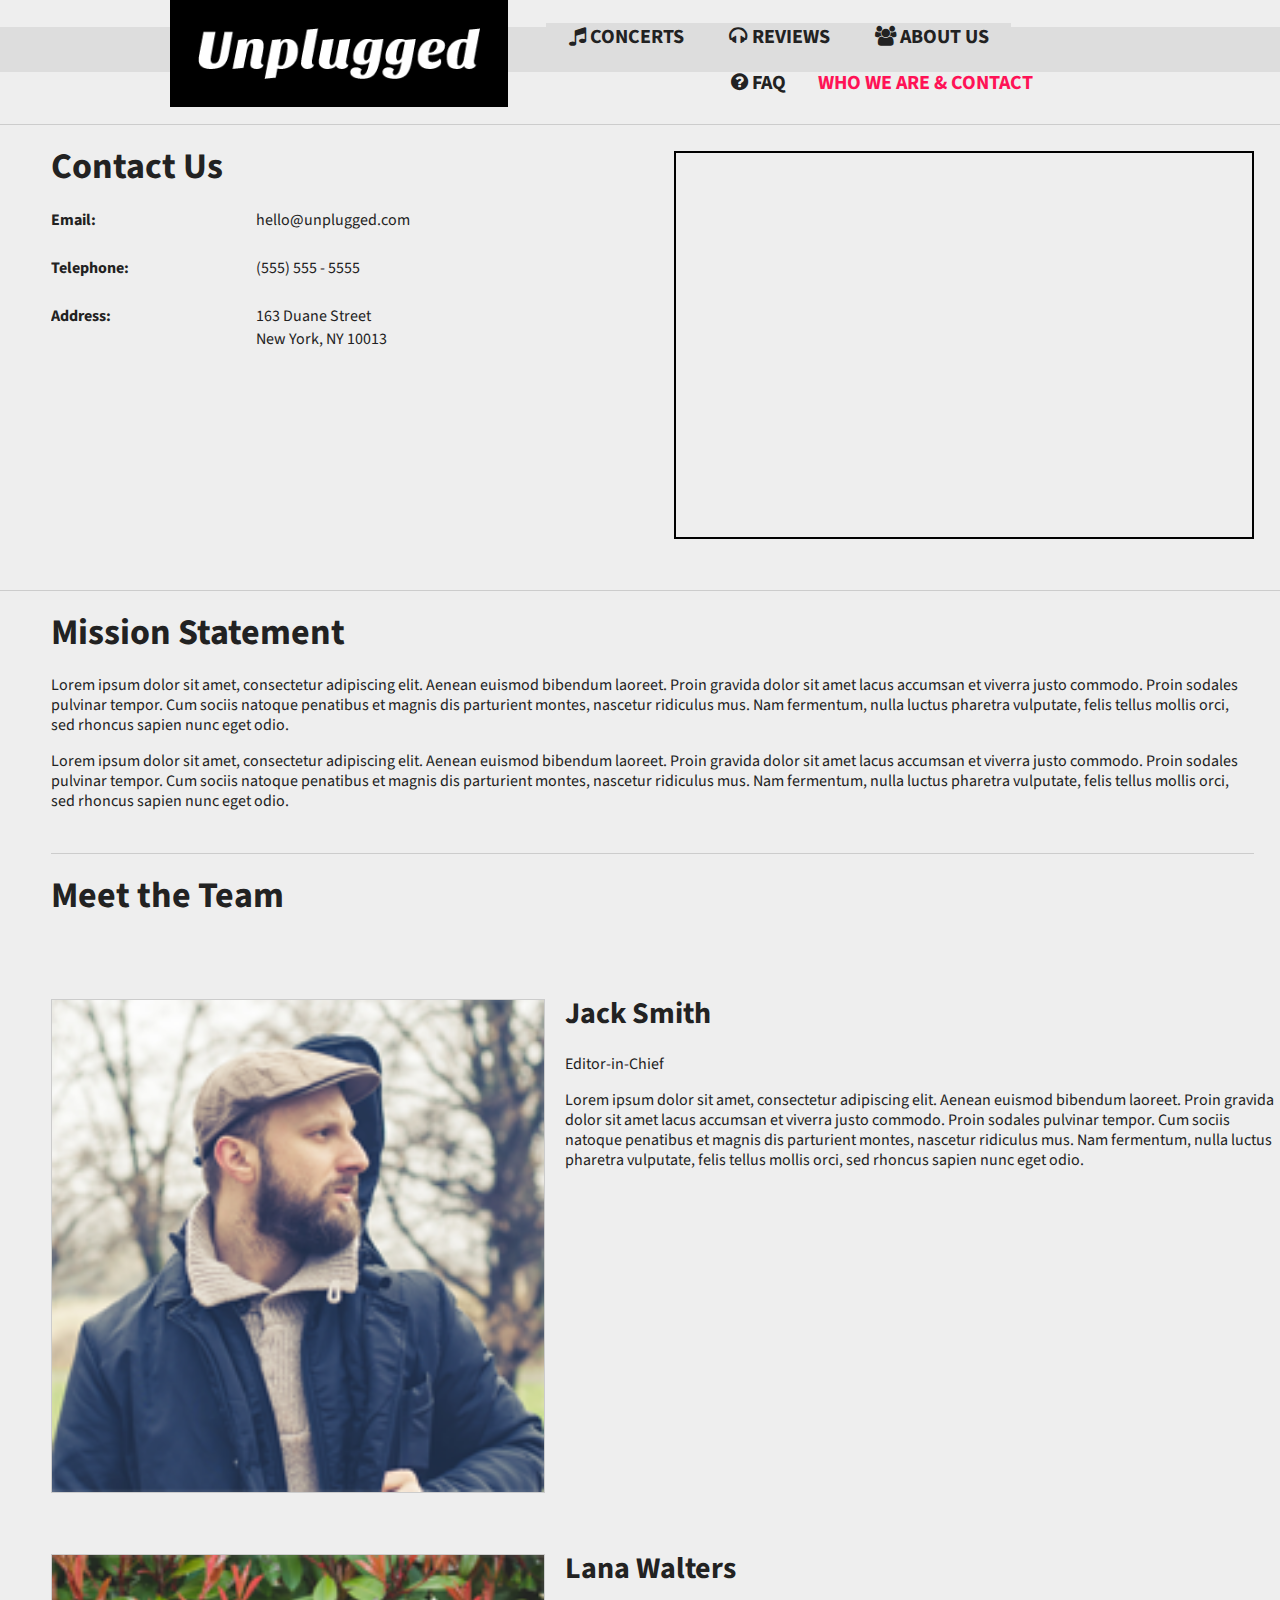
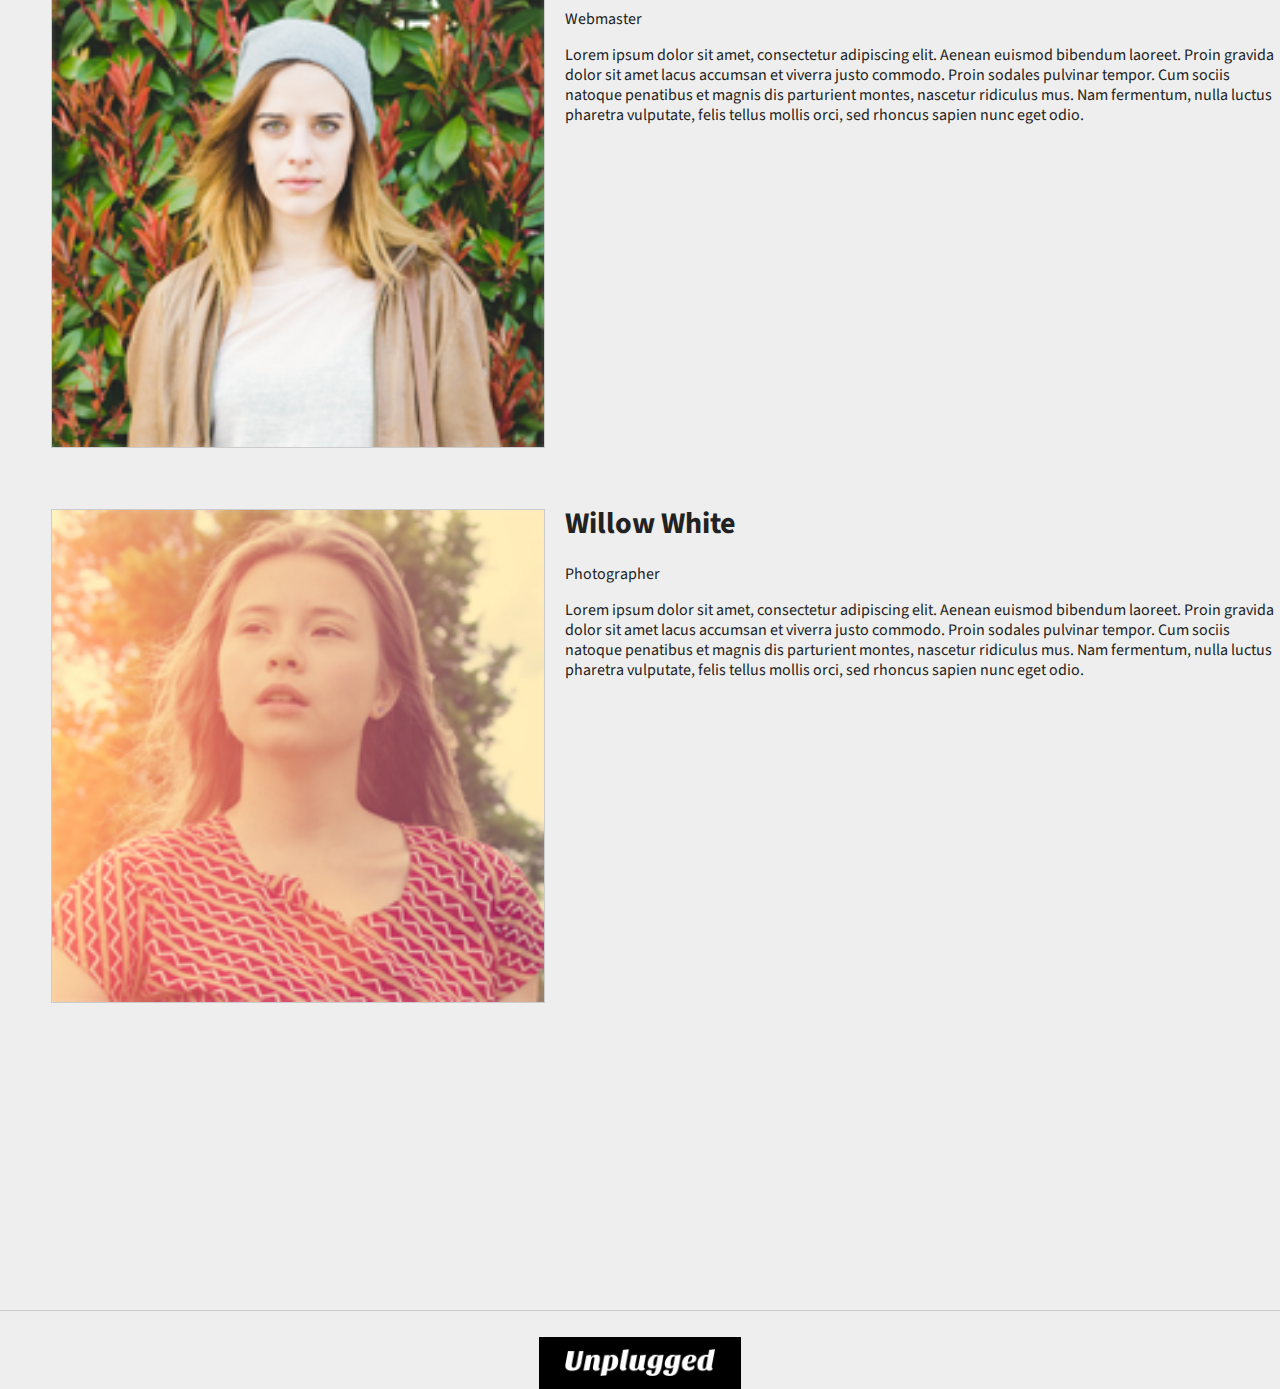
==== commit f901bf58: "added sub menus for faq in about page" ====
--- a/about/index.html
+++ b/about/index.html
@@ -31,16 +31,23 @@
             <ul>
                 <li><a href="../concerts"><i class="fa fa-music"></i> Concerts</a></li>
                 <li><a href="../reviews"><i class="fa fa-headphones"></i> Reviews</a></li>
-                <li class="current"><a href="../about"><i class="fa fa-users"></i> About Us</a>
+                <li><a href="../about"><i class="fa fa-users"></i> About Us</a>
                     <ul class="subnav">
-                        <li><i class="fa fa-question-circle"></i> <a href="../about/faq.html">FAQ</a></li>
-                        <li><a href="../about">Who We Are & Contact</a></li>
+                        <li class="current"><i class="fa fa-question-circle"></i> <a href="faqs.html">FAQ</a></li>
+                        <li><a href=".">Who We Are & Contact</a></li>
                     </ul>
                 </li>
             </ul>
         </nav>
+        <nav class="faq-subnav">
+            <ul class="faq-subnav-item">
+                <li ><i class="fa fa-question-circle"></i> <a href="faqs.html">FAQ</a></li>
+                <li class="current who-we-are-nav"><a href=".">Who We Are & Contact</a></li>
+            </ul>
+        </nav>
     </header>
     <div class="about-main-content">
+        <div class="about-divider"></div>
         <div class="contact-info">
             <h1>Contact Us</h1>
             <dl>
--- a/css/custom.css
+++ b/css/custom.css
@@ -722,6 +722,54 @@
     padding-top: 20%;
     margin-bottom: 4%;
     border-bottom: 1px solid #CCCCCC;
+}
+
+
+/* FAQ Page ============================= */
+
+.faq-subnav {
+    clear: both;
+    width: 45%;
+}
+
+.faq-subnav ul {
+    padding-top: 0;
+    padding-bottom: 2%;
+}
+
+.faq-subnav ul li {
+    background: none;
+    border: none;
+}
+
+.who-we-are-nav {
+    display: none;
+}
+
+#faq-main-content {
+    clear: both;
+    width: 94%;
+    margin: auto;
+    max-width: 320px;
+}
+
+.faq-container {
+    width: 100%;
+    padding: 4%;
+    border-top: 1px solid #ccc;
+}
+
+.faq-details {
+    border-bottom: 1px solid #ccc;
+}
+
+.faq-details h4 {
+    font-weight: normal;
+}
+
+.last-faq-details {
+    padding-bottom: 10%;
+    margin-bottom: 4%;
 }
 
 
@@ -1170,6 +1218,16 @@
     .separator {
         border: none;
     }
+    /* FAQ Page ============================= */
+    .who-we-are-nav {
+        display: block;
+    }
+    .faq-container {
+        overflow: auto;
+    }
+    .last-faq-details {
+        border: none;
+    }
     /*  ========================================== */
     /* since CSS cascades, I need these items last */
     /*  ========================================== */
@@ -1339,6 +1397,16 @@
     }
     .feed-image {
         width: 20%;
+    }
+    .home-upcoming {
+        display: block;
+        padding-bottom: 8%;
+        border-bottom: 1px solid #ccc;
+    }
+    .home-faq {
+        display: block;
+        padding-bottom: 8%;
+        border: none;
     }
     /* NEWS DETAIL PAGE ============================= */
     .news-detail-main {
@@ -1443,6 +1511,20 @@
     .team-description {
         display: block;
     }
+    /* FAQ Page ============================= */
+    .faq-subnav {
+        clear: both;
+        width: 42%;
+        float: right;
+        margin-top: -4%;
+        margin-bottom: 2%;
+    }
+    .faq-container h1 {
+        margin-top: 0;
+    }
+    .faq-details {
+        padding-bottom: 4%;
+    }
     /*  ========================================== */
     /* since CSS cascades, I need these items last */
     /*  ========================================== */
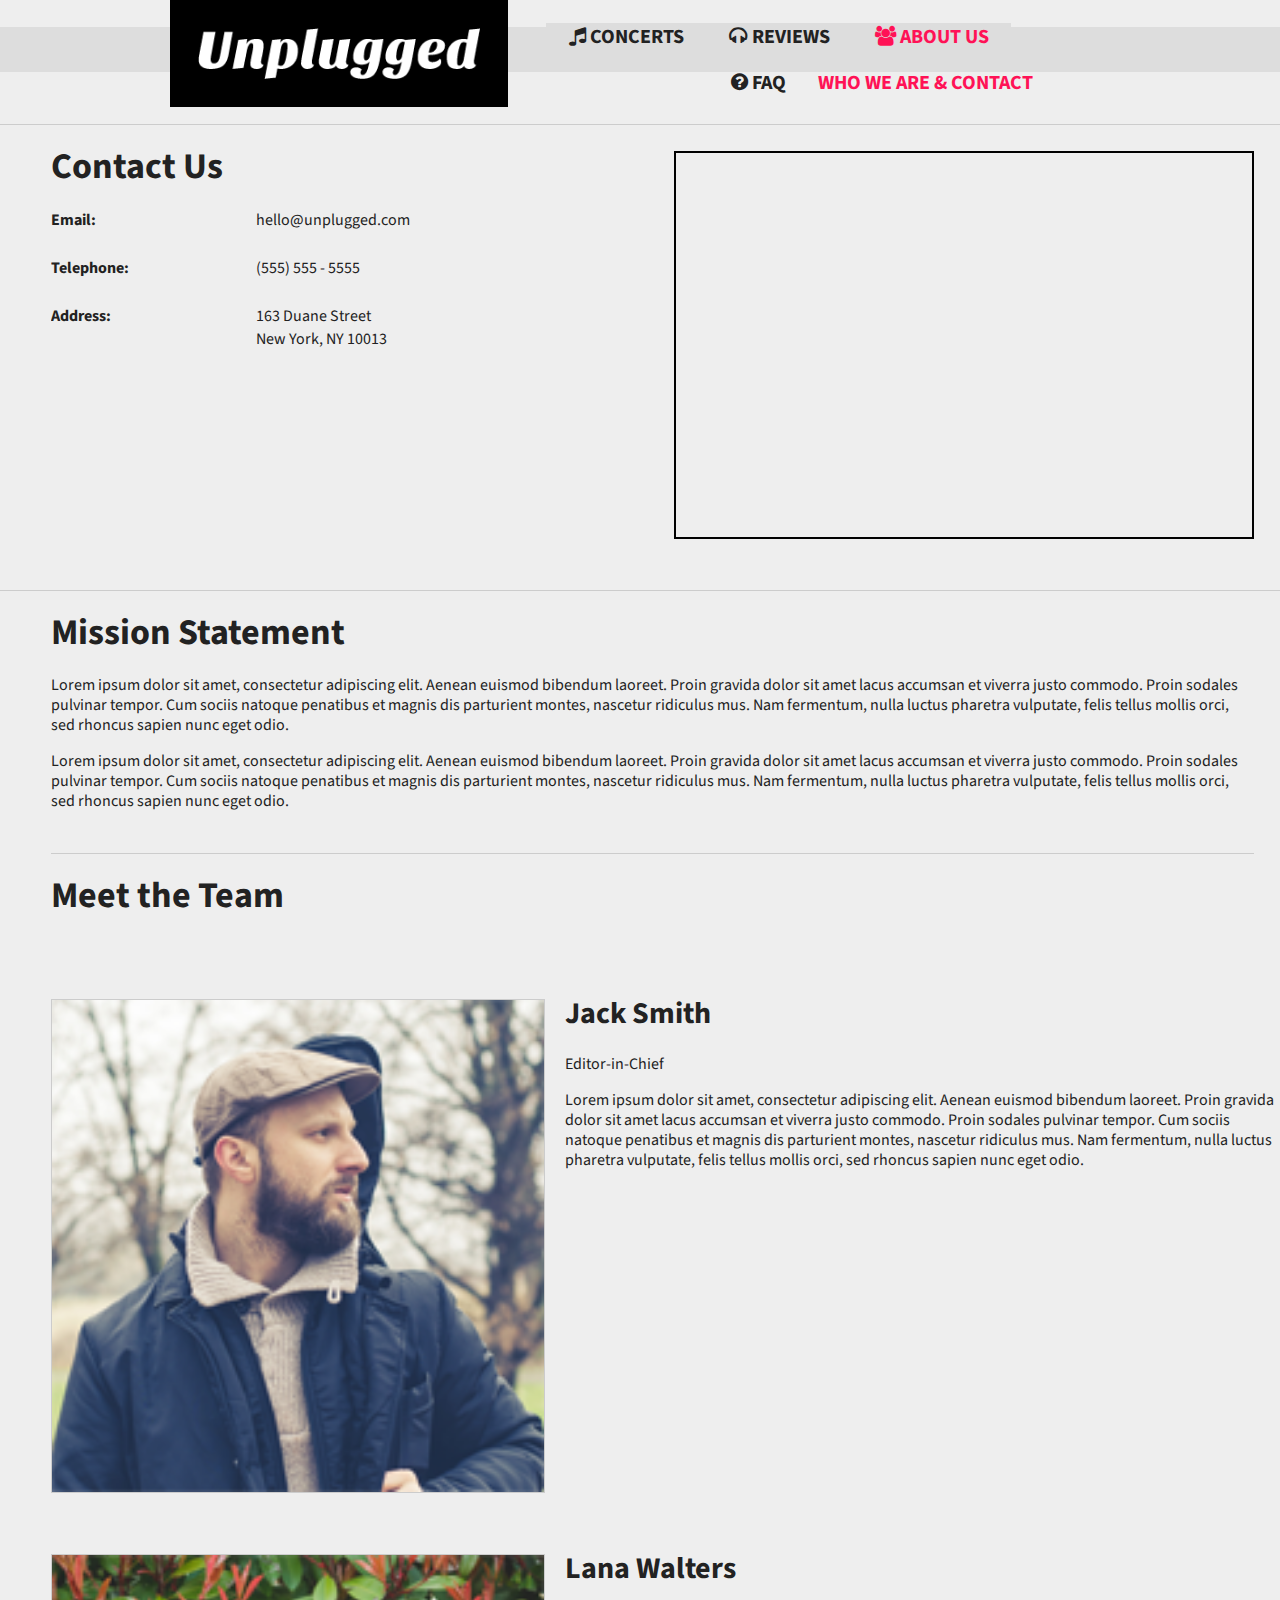
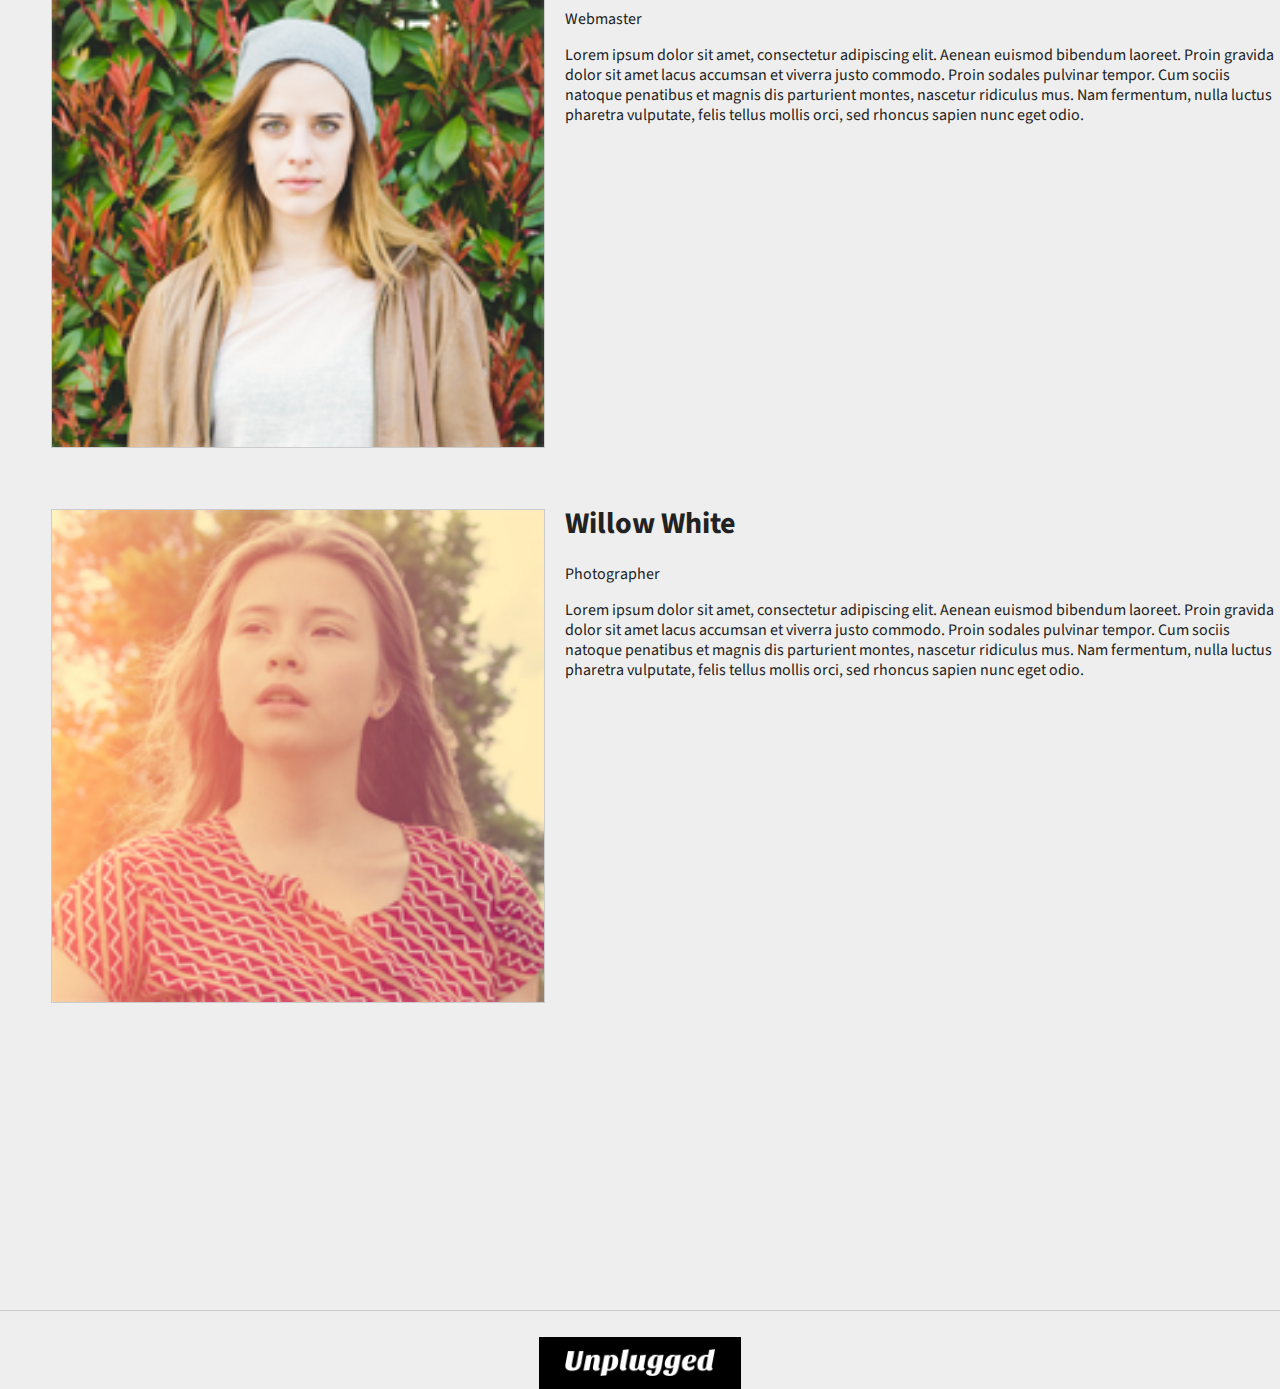
==== commit 8cee246e: "fixed current class to display for main menu and sub menu of FAQ" ====
--- a/about/index.html
+++ b/about/index.html
@@ -31,7 +31,7 @@
             <ul>
                 <li><a href="../concerts"><i class="fa fa-music"></i> Concerts</a></li>
                 <li><a href="../reviews"><i class="fa fa-headphones"></i> Reviews</a></li>
-                <li><a href="../about"><i class="fa fa-users"></i> About Us</a>
+                <li class="current"><a href="../about"><i class="fa fa-users"></i> About Us</a>
                     <ul class="subnav">
                         <li class="current"><i class="fa fa-question-circle"></i> <a href="faqs.html">FAQ</a></li>
                         <li><a href=".">Who We Are & Contact</a></li>
